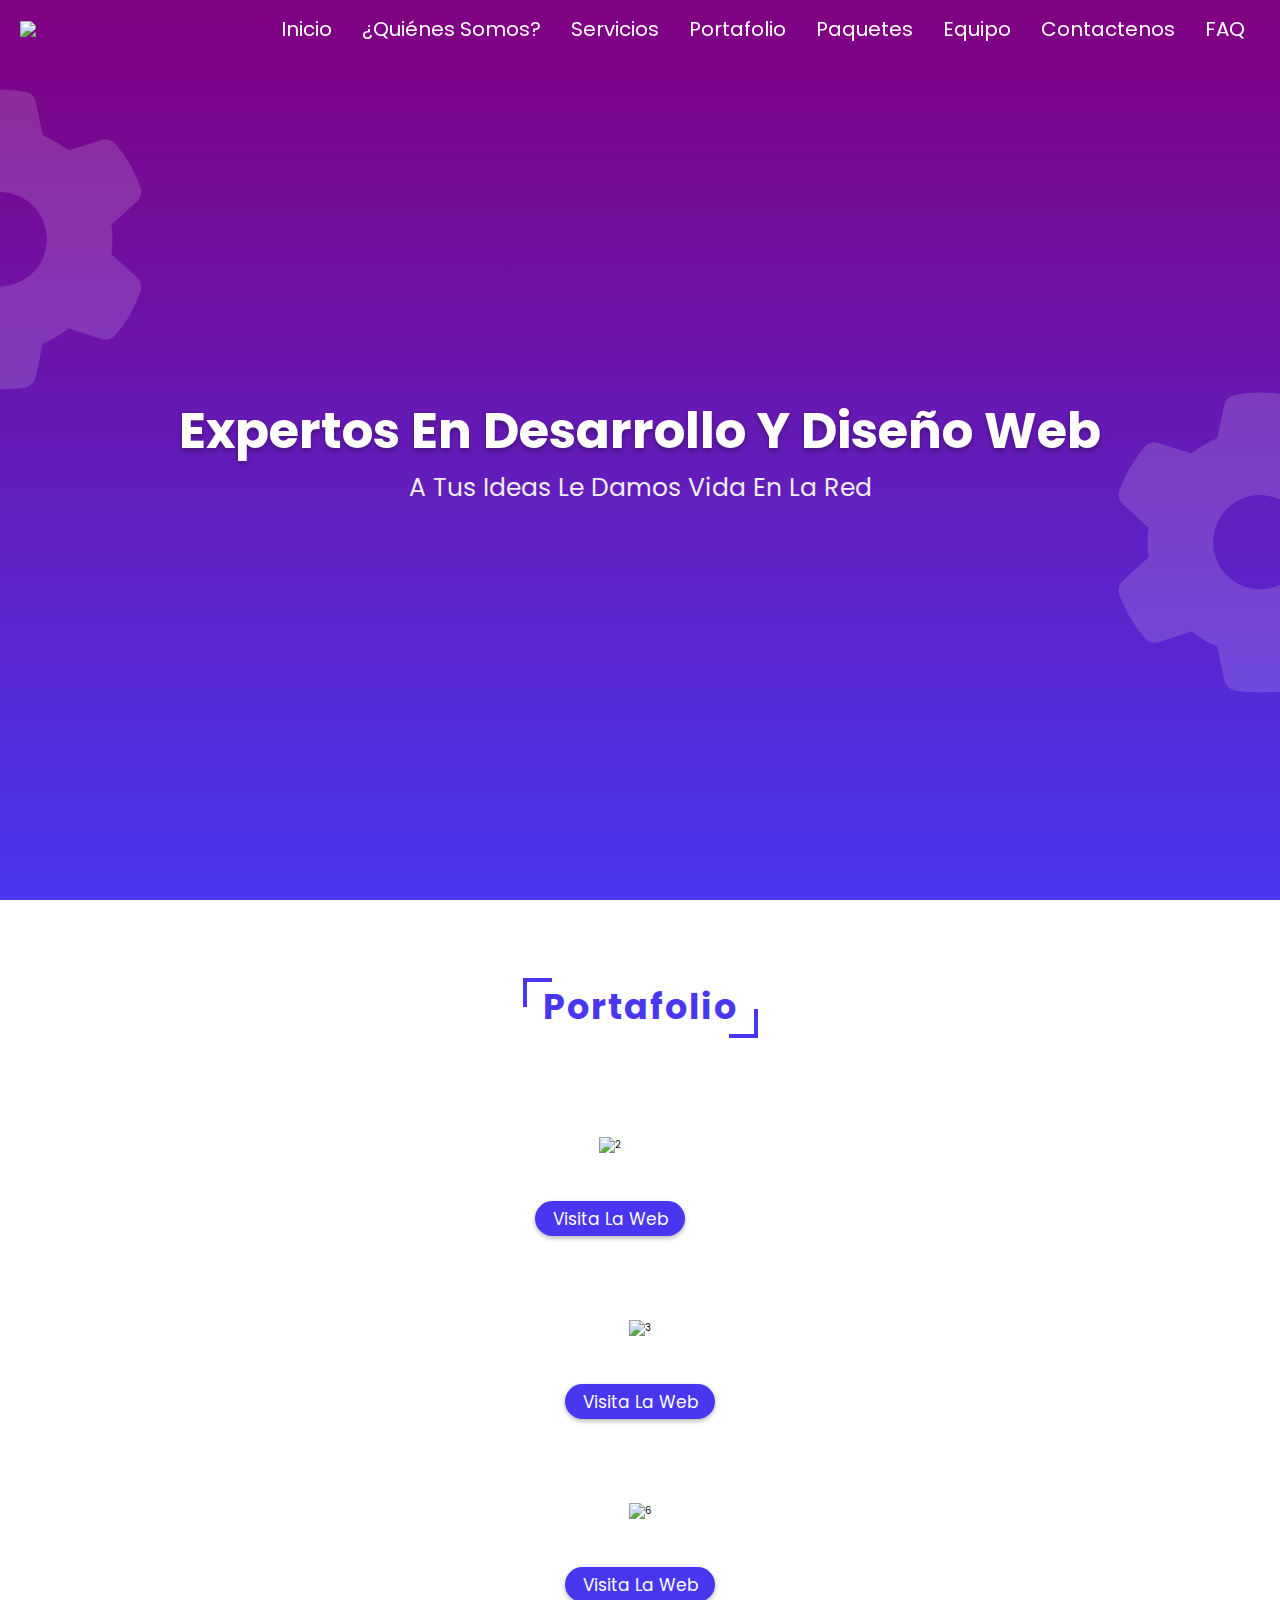
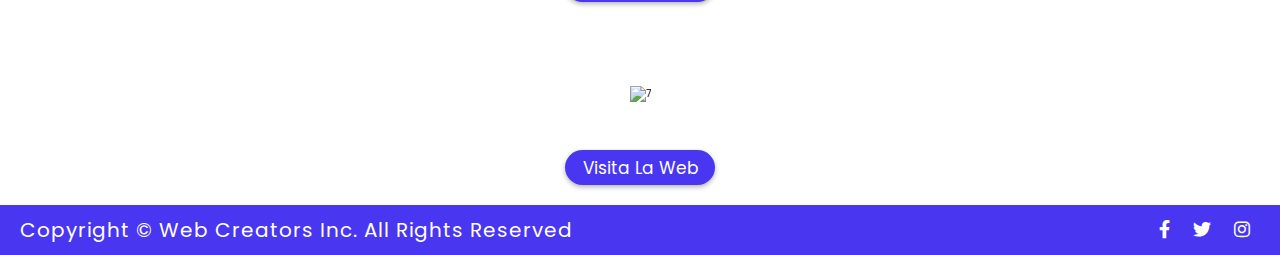
==== portafolio.html @ 50f2ca57 "Add files via upload" ====
<!DOCTYPE html>

<!DOCTYPE html>
<html lang="en">

<head>
    <meta charset="UTF-8">
    <meta http-equiv="X-UA-Compatible" content="IE=edge">
    <meta name="viewport" content="width=device-width, initial-scale=1.0">
    
  <!-- font awesome file link  -->

  <link rel="stylesheet" href="https://cdnjs.cloudflare.com/ajax/libs/font-awesome/6.0.0-beta3/css/all.min.css">

  <!-- custom css file link  -->

  <link rel="stylesheet" href="style.css">

    <title>Portafolio</title>
</head>

<body>

<!-- header section starts  -->

<header class="header">

    <a href="#" class="logo"> <img class = "nav-brand" src = "https://user-images.githubusercontent.com/65374030/88120648-a607c180-cb80-11ea-8bec-4ad89be9a8ab.png"> </i></a>
    
    
    <div class="fas fa-bars"></div>
    
    
    <nav class="navbar">
      <ul>
        <li><a href="index.html">Inicio</a></li>
        <li><a href="index.html #about">¿Quiénes Somos?</a></li>
        <li><a href="index.html #service">Servicios</a></li>
        <li><a href="#portafolio1">Portafolio</a></li>
        <li><a href="servicios.html #paquetes">Paquetes</a></li>
        <li><a href="index.html #team">Equipo</a></li>
        <li><a href="index.html #contact">Contactenos</a></li>
        <li><a href="index.html #faq">FAQ</a></li>
      </ul>
    </nav>
    
</header>  

<!-- header section ends -->

<!-- home section starts -->

<section id="home" class="home">

    <h1 class="banner">Expertos en desarrollo y diseño web</h1>
    <h3 class="slogan">A tus ideas le damos vida en la red </h3>
    
    
    
    <div class="wave wave1"></div>
    <div class="wave wave2"></div>
    <div class="wave wave3"></div>
    
    <div class="fas fa-cog nut1"></div>
    <div class="fas fa-cog nut2"></div>
    
    
</section>
    
<!-- home section ends --> 

<!-- portafolio section starts--> 

<section id="portafolio2" class="service" > 
    <h1 class="heading">Portafolio</h1> 
    <div class="row">

        <div class="image">
          <br><br><br><br> 
          <img src="https://user-images.githubusercontent.com/65374030/145502058-55aedb16-6e99-4e03-9504-5a28b1167f70.png" alt="2">
          <br><br><br><br> 
          <a href="https://tobikadachi937.github.io/webscreators/" target="_blank"><button class="btn">Visita la Web</button></a>
        </div>
        <div class="content">
        
          
           </div>
      
      </div>
      
      <div class="row">
        <div class="image"> 
          <br><br><br><br>
          <img src="https://user-images.githubusercontent.com/65374030/145513352-6b6c026b-053e-47f9-b874-d2a1168157af.png" alt="3">
          <br><br><br><br>
          <a href="https://tobikadachi937.github.io/yoga/" target="_blank"><button class="btn">Visita la Web</button></a>
        </div>
      
      </div>
      
      <div class="row">
      
        
        <div class="image"> 
            <br><br><br><br>
          <img src="https://user-images.githubusercontent.com/65374030/145513347-ba02619b-f474-4081-8fd5-de1d05cf338b.png" alt="6">
          <br><br><br><br> 
          <a href="https://tobikadachi937.github.io/projecto1/" target="_blank"><button class="btn">Visita la Web</button></a>
        </div>
        
          
        </div>
      
      </div>
      
      <div class="row">
        <div class="image"> 
            <br><br><br><br>
          <img src="https://user-images.githubusercontent.com/65374030/145513353-795a8511-dadf-4289-91dd-6585a065be5c.png" alt="7">
          <br><br><br><br>
          <a href="https://tobikadachi937.github.io/projecto4/" target="_blank"><button class="btn">Visita la Web</button></a>
        </div>
    
</section> 




<!-- footer section starts  -->

<section class="footer">

    <h1>Copyright © Web Creators Inc. All rights reserved</h1>
    
    <div class="icons">
      <a href="#" class="fab fa-facebook-f"></a>
      <a href="#" class="fab fa-twitter"></a>
      <a href="#" class="fab fa-instagram"></a>
    </div>
    
    </section>
    
    
    <!-- footer section ends -->
        
    <!-- jquery file link  -->
    
    <script src="https://cdnjs.cloudflare.com/ajax/libs/jquery/3.6.0/jquery.min.js"></script>
    
    <!-- custom js file link  -->
    
    <script src="main.js"></script>
    
</body>
</html>
---- style.css ----
@import url('https://fonts.googleapis.com/css2?family=Poppins:ital,wght@0,100;0,200;0,300;0,400;0,500;0,600;1,100;1,200;1,300;1,400;1,600&display=swap');

:root{
  --color:#4936f0;
}

*{
  font-family: 'Poppins', sans-serif;
  margin:0; padding:0;
  box-sizing: border-box;
  text-transform: capitalize;
  transition: all .2s linear;
  text-decoration: none;
}

html{
  font-size: 62.5%;
}

body{
  overflow-x: hidden;
}

.heading{
    margin:2rem;
    padding-top: 6rem;
    display: inline-block;
    font-size: 3.5rem;
    color:var(--color);
    position: relative;
    letter-spacing: .2rem;
  }
  
  .heading::before, .heading::after{
    content: '';
    position: absolute;
    height: 2.5rem;
    width: 2.5rem;
    border-top:.4rem solid var(--color);
    border-left:.4rem solid var(--color);
  }
  
  .heading::before{
    top:5.8rem; left: -2rem;
  }
  
  .heading::after{
    bottom:-.5rem; right: -2rem;
    transform: rotate(180deg);
  }
  
  .btn{
    outline: none;
    border: none;
    border-radius: 5rem;
    background: var(--color);
    color:#fff;
    cursor: pointer;
    height:3.5rem;
    width: 15rem;
    font-size: 1.7rem;
    box-shadow: 0 .2rem .5rem rgba(0,0,0,.3);
  }
  
  .btn:hover{
    letter-spacing: .1rem;
    opacity: .8;
  }
  
  .nav-brand {
    width: 50px;
  }
 

/*header section*/


.header{
    display: flex;
    align-items: center;
    justify-content: space-between;
    width: 100%;
    padding:1rem 2rem;
    position: fixed;
    top:0; left: 0;
    z-index: 100;
  }
  
  .header .logo{
    font-size: 2.5rem;
    color:#fff;
  }
  
  .header .logo i{
    padding:0 .5rem;
  }
  
  .header .navbar ul{
    list-style-type: none;
    display: flex;
    align-items: center;
    justify-content: space-around;
  }
  
  .header .navbar ul li{
    margin:0 1.5rem;
  }
  
  .header .navbar ul li a{
    font-size: 2rem;
    color:#fff;
  }
  
  .header .navbar ul li a:hover{
    color:#ccc;
  }
  
  .header .fa-bars{
    color:#fff;
    cursor: pointer;
    font-size: 3rem;
    display: none;
  }   


  /*home section*/

  .home{
    min-height: 100vh;
    width: 100vw;
    background:linear-gradient(purple, var(--color));
    display: flex;
    align-items: center;
    justify-content: center;
    flex-flow: column;
    text-align: center;
    padding:0 1rem;
    position: relative;
    overflow: hidden !important;
  }
  
  .home .banner{
    color:rgb(255, 255, 255);
    font-size: 5rem;
    text-shadow: 0 .3rem .5rem rgba(0,0,0,.3);
  }
  
  .home .slogan{
    color:#eee;
    font-size: 2.5rem;
    font-weight: 400;
  }
  
  .home button{
    height: 4rem;
    width: 18rem;
    background:rgb(255, 255, 255);
    color: #444;
    cursor: pointer;
    border:none;
    outline: none;
    margin-top: 1rem;
    font-size: 2rem;
    font-weight: 400;
    box-shadow: 0 .3rem .5rem rgba(0,0,0,.3);
  }
  
  .home button:hover{
    letter-spacing: .1rem;
  }
  
  .home .wave{
    position: absolute;
    bottom: -.5rem;
    left: 0;
    height:11rem;
    width: 100%;
    background: url(https://user-images.githubusercontent.com/65374030/144692658-0717e56c-e9be-4a1f-a105-abf9b421e97b.png);
    background-size: 100rem 11rem;
    background-repeat: repeat-x;
    animation:waves 10s linear infinite;
  }
  
  .home .wave2{
    animation-direction: reverse;
    opacity: .2;
  }
  
  .home .wave3{
    animation-duration: 4s;
    opacity: .5;
  } 

  @keyframes waves{
    0%{
      background-position-x: 0;
    }
    100%{
      background-position-x: 100rem;
    }
  }
  
  /*grids color*/
  .home .fa-cog{
    position: absolute;
    font-size: 30rem;
    opacity: .15;
    color:rgb(255, 255, 255);
    animation: rotate 10s linear infinite;
  }
  
  .home .nut1{
    top:10%; left: -15rem;
  }
  
  .home .nut2{
    bottom:23%; right: -13rem;
    animation-direction: reverse;
  }

@keyframes rotate{
  100%{
    transform: rotate(360deg);
  }
} 

/*about section*/

.about{
  min-height: 100vh;
  width: 100vw;
  text-align: center;
  position: relative;
  overflow: hidden;
}

.about .row{
  display: flex;
  align-items: center;
  justify-content: space-around;
  padding:0 4rem;
}

.about .row .content{
  text-align: left;
}

.about .row .image img{
  width: 50vw;
}

.about .row .content h3{
  font-size: 3rem;
  color: var(--color);
}

.about .row .content p{
  font-size: 1.5rem;
  color: #333;
  padding:1rem 0;
}

.about::before, .about::after{
  content: '';
  position: absolute;
  z-index: -1;
  opacity:.2;
  border-radius: 50%;
}

.about::before{
  height:50rem;
  width:50rem;
  background:rgb(204, 204, 204);
  bottom:-10rem; left:-10rem;
}

.about::after{
  height:60rem;
  width:60rem;
  background:var(--color);
  top:-10rem; right:-10rem;
} 

/*service section*/ 

.service{
  width: 100vw;
  text-align: center;
}

.service .row{
  margin:2rem 0;
  padding:0 2rem;
  display: flex;
  align-items: center;
  justify-content: center;
}

.service .row .image img{
  width:50vw;
  height:55vh;
}

.service .row .content{
  text-align: left;
  padding:0 3rem;
}

.service .row .content h3{
  font-size: 3rem;
  color:var(--color);
}

.service .row .content p{
  font-size: 1.5rem;
  color:#333;
  padding:1rem 0;
} 


/*team section*/ 

.team{
  min-height: 100vh;
  width:100vw;
  text-align: center;
  background-color: #222;;
}

.team .heading{
  color:rgb(255, 255, 255);
}

.team .heading::before, .team .heading::after{
  border-color:#fff;
}

.team .row{
  display: flex;
  align-items: center;
  justify-content: center;
  flex-wrap: wrap;
}

.team .row .card{
  height:35rem;
  width:25rem;
  background:#fff;
  text-align: center;
  margin:7rem 2rem;
  position: relative;
  overflow: hidden;
  -webkit-box-reflect: below .2rem linear-gradient(transparent 70%, #0004);
}

.team .row .card .image{
  margin:1rem 0;
  padding-top: 4rem;
}

.team .row .card .image img{
  height:13rem;
  width:13rem;
  border-radius: 50%;
  border:.5rem solid #fff;
  box-shadow: 0 0 .5rem rgba(0,0,0,.3);
  object-fit: cover;
}

.team .row .card .info h3{
  font-size: 2rem;
  color:#333;
}

.team .row .card .info span{
  font-size: 1.8rem;
  color:var(--color);
}

.team .row .card .info .icons a{
  margin-top: 4rem;
  padding:0 1rem;
  font-size: 2rem;
  color:#333;
}

.team .row .card .info .icons a:hover{
  color:var(--color);
}

.team .row .card::before, .team .row .card::after{
  content: '';
  position: absolute;
  border-radius: 50%;
  height:15rem;
  width:15rem;
  z-index: -1;
}

.team .row .card::before{
  background:var(--color);
  top:-3rem; right: -4rem;
}

.team .row .card::after{
  background:#ccc;
  bottom:-3rem; left: -4rem;
}

/*contact section*/ 

.contact{
  min-height: 100vh;
  width: 100vw;
  text-align: center;
}

.contact .row{
  display: flex;
  align-items: center;
  justify-content: center;
}

.contact .row .image img{
  height: 70vh;
  width:50vw;
}

.contact .row .form-container{
  width: 50%;
  text-align: left;
  padding:0 5rem;
}

.contact .row .form-container input, textarea{
  outline: none;
  border:none;
  height:4rem;
  background: none;
  border-radius: .5rem;
  box-shadow: .2rem .2rem .5rem rgba(0,0,0,.2);
  padding:0 1rem;
  margin:1rem 0;
  font-size: 1.6rem;
}

.contact .row .form-container .inputBox{
  width: 100%;
  display: flex;
  justify-content: space-between;
}

.contact .row .form-container .inputBox input[type="text"]{
  width: 49%;
}

.contact .row .form-container input[type="email"]{
  width: 100%;
}

.contact .row .form-container textarea{
  width: 100%;
  height:20rem;
  padding:1rem; 
  resize: none;
}

.contact .row .form-container input[type="submit"]{
  background-color: var(--color);
  color:#fff;
  cursor: pointer;
  height:4rem; 
  width: 10rem;;
}

.contact .row .form-container input[type="submit"]:hover{
  opacity: .8;
}

/*faq section*/ 

.faq{
  min-height: 100vh;
  width: 100vw;
  text-align: center;
  padding:0 2rem;
}

.faq .row{
  display: flex;
  align-items: center;
  justify-content: center;
  padding:0 2rem;
}

.faq .row .image img{
  height:70vh;
  width:50vw;
}

.faq .row .accordion-container{
  width: 50%;
  text-align: left;
}

.faq .row .accordion-container .accordion .accordion-header{
  background-color: var(--color);
  margin:1rem 0;
  box-shadow: .1rem .1rem .3rem rgba(0,0,0,.3);
  cursor: pointer;
}

.faq .row .accordion-container .accordion .accordion-header span{
  display: inline-block;
  text-align: center;
  height:4rem;
  width:5rem;
  line-height: 4rem;
  font-size: 2rem;
  background:#fff;
  color:#333;
  clip-path: polygon(0% 0%, 75% 0%, 100% 50%, 75% 100%, 0% 100%);
}

.faq .row .accordion-container .accordion .accordion-header h3{
  display: inline;
  color: #fff;
  font-weight: 400;
  padding-left: .5rem;
  font-size: 1.5rem;
}

.faq .row .accordion-container .accordion .accordion-body{
  padding:1rem;
  color:#444;
  box-shadow: .1rem .1rem .3rem rgba(0,0,0,.3);
  font-size: 1.3rem;
  display: none;
}

.faq .row .accordion-container .accordion:nth-child(1) .accordion-body{
  display: block;
}

/*footer section*/ 

.footer{
  width:100%;
  display: flex;
  align-items: center;
  justify-content: space-between;
  padding:1rem 2rem;
  margin-top: 1rem;
  background:var(--color);
}

.footer h1{
  color:#fff;
  letter-spacing: .1rem;
  font-weight: 400;
}

.footer .icons a{
  color:#fff;
  font-size: 1.8rem;
  padding:0 1rem;
}







/* media queries*/

@media (max-width:768px){

    html{
      font-size: 50%;
    }
  
    .header .fa-bars{
      display: block;
    }
  
    .header .navbar{
      position: fixed;
      top:-120%; left: 0;
      height: auto;
      width: 100%;
      background-color: #fff;
      z-index: 1000;
      border-top: .1rem solid rgba(0,0,0,.3);
    }
  
    .header .navbar ul{
      height: 100%;
      width: 100%;
      flex-flow: column;
    }
  
    .header .navbar ul li{
      margin:1rem 0;
    }
  
    .header .navbar ul li a{
      color: #444;
      font-size: 2.4rem;
    }
  
    .header .fa-times{
      transform: rotate(180deg);
    }
  
    .header .nav-toggle{
      top:5.8rem;
    }  
  .home .banner{
    font-size: 4rem;
  }

  .home .slogan{
    font-size: 1.7rem;
  }

  .about .row{
    flex-flow: column-reverse;
    padding:0 2rem;
  }

  .about .row .image img{
    width: 100vw;
  } 
  .service .row{
    flex-flow: column-reverse;
  }

  .service .row:nth-child(even){
    flex-flow: column;
  }

  .service .row .image img{
    width: 100vw;
  }

  .service .row .content{
    padding:0;
  } 
  
   .contact .row{
    flex-flow: column;
  }

  .contact .row .image img{
    width: 100vw;
  }

  .contact .row .form-container{
    width: 100%;
    padding:0 1.5rem;
  } 
  
  .faq{
    padding:0;
  }

  .faq .row{
    padding:0 1rem;
    flex-flow: column;
  }

  .faq .row .image img{
    width:100vw;
  }

  .faq .row .accordion-container{
    width:100%;
  }

}

@media (max-width:550px){
  .footer{
    flex-flow: column;
  }
  .footer h1{
    text-align: center;
  }
  .footer .icons{
    padding:2rem 0;
  }
}
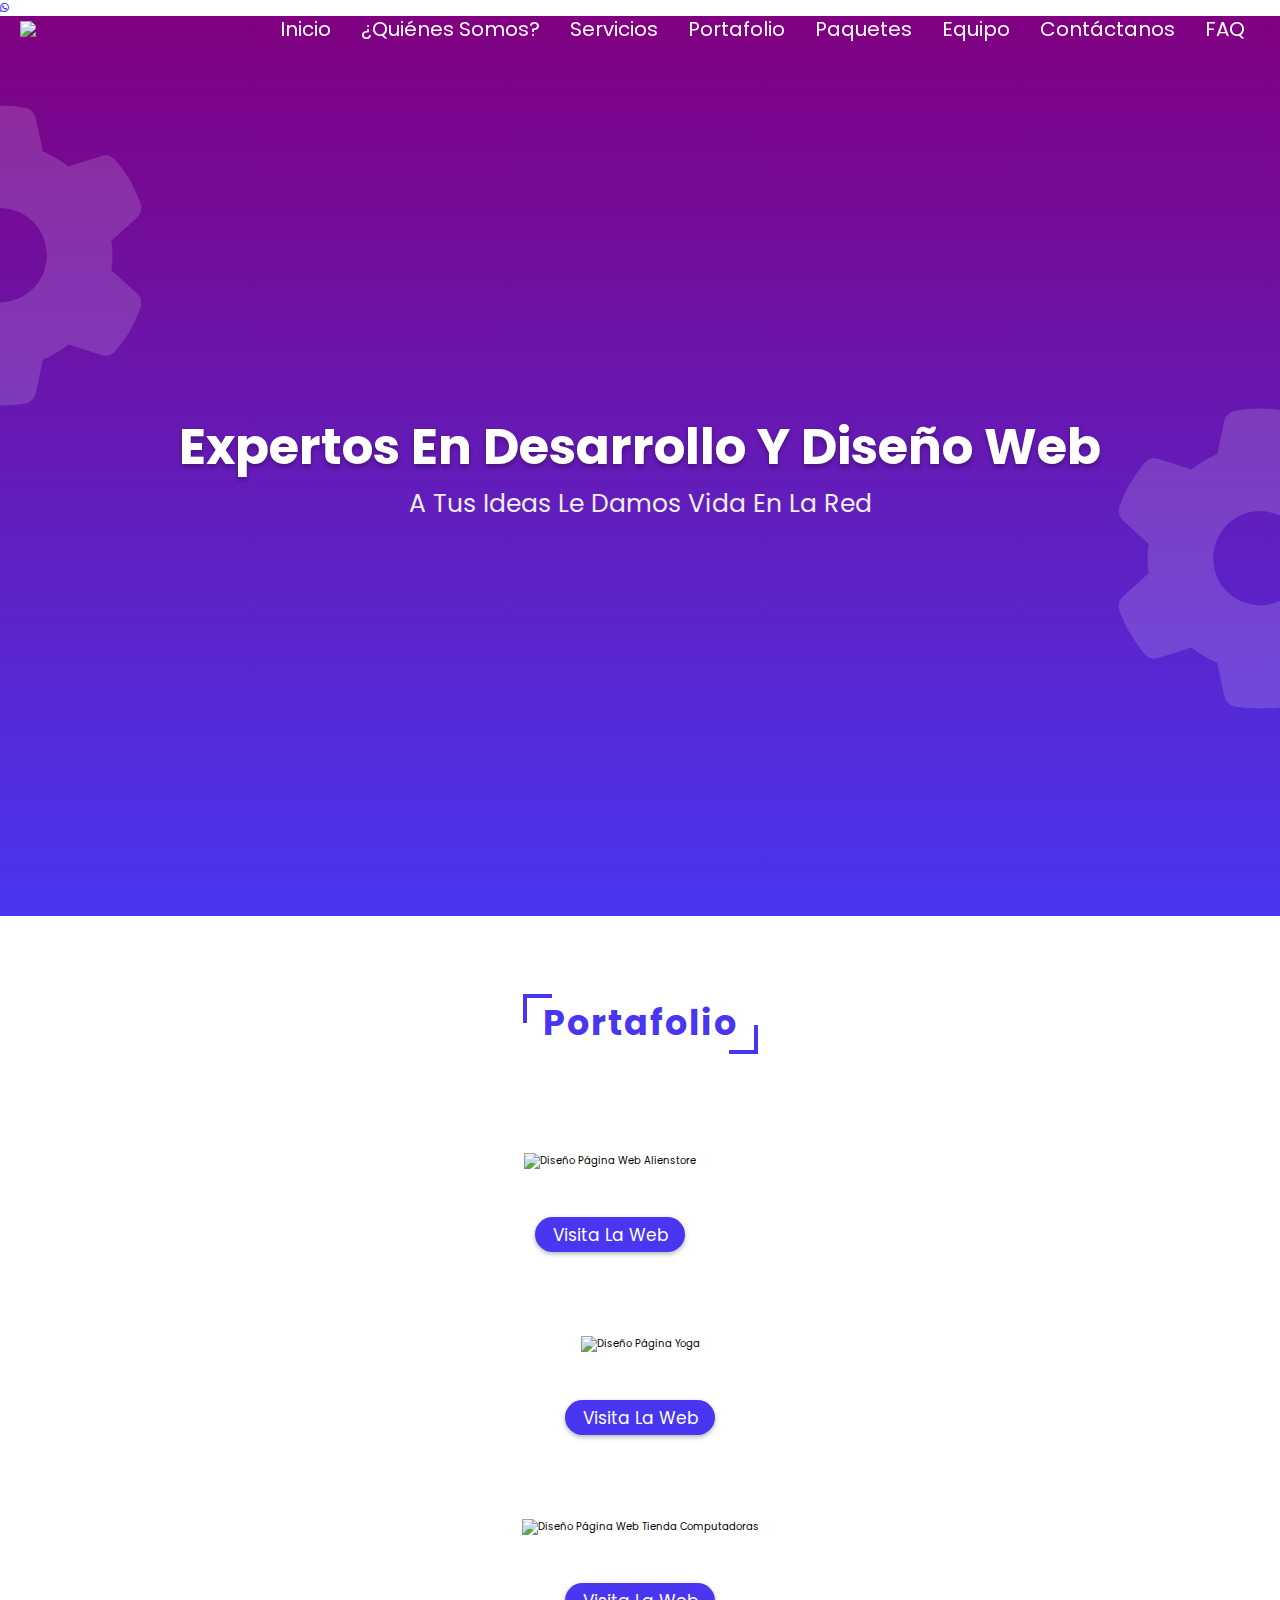
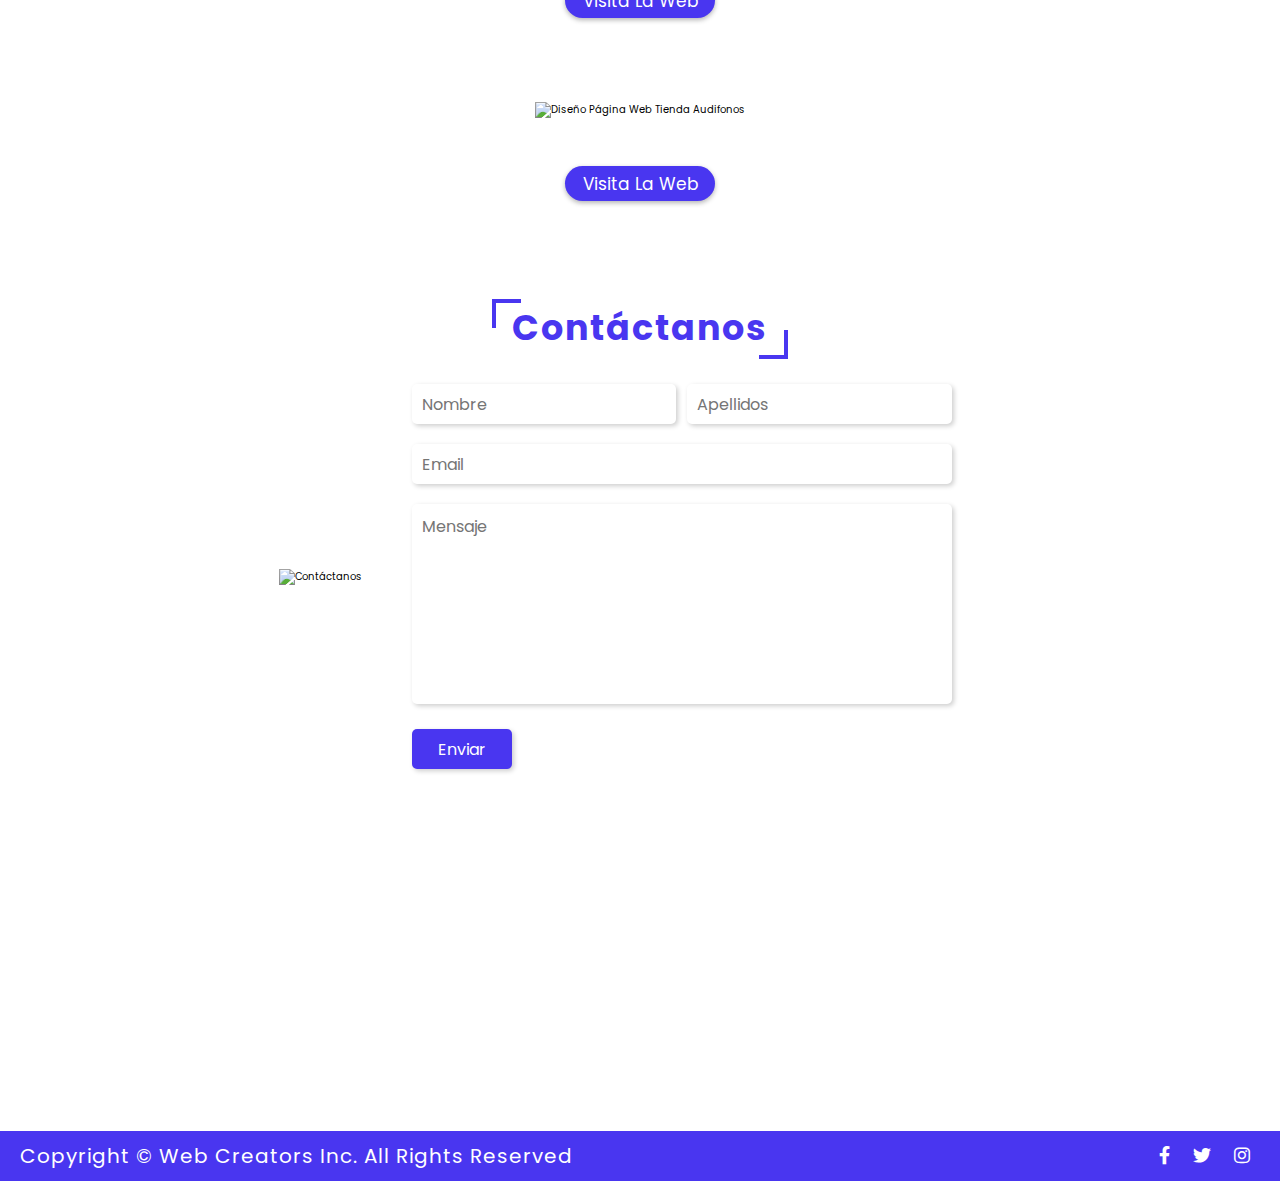
==== commit 00cbeab5: "Update portafolio.html" ====
--- a/portafolio.html
+++ b/portafolio.html
@@ -1,7 +1,7 @@
 <!DOCTYPE html>
 
 <!DOCTYPE html>
-<html lang="en">
+<html lang="es">
 
 <head>
     <meta charset="UTF-8">
@@ -19,7 +19,14 @@
     <title>Portafolio</title>
 </head>
 
-<body>
+<body> 
+
+  <!--Whatsapp section start--> 
+  
+  <link rel="stylesheet" href="https://cdn.jsdelivr.net/npm/@fortawesome/fontawesome-free@5.15.4/css/fontawesome.min.css">
+<a href="https://api.whatsapp.com/send?phone=50671145245&text=Mi%20consulta%20seria%20sobre" class="float" target="_blank">
+<i class="fab fa-whatsapp my-float" ></i>
+</a>
 
 <!-- header section starts  -->
 
@@ -39,7 +46,7 @@
         <li><a href="#portafolio1">Portafolio</a></li>
         <li><a href="servicios.html #paquetes">Paquetes</a></li>
         <li><a href="index.html #team">Equipo</a></li>
-        <li><a href="index.html #contact">Contactenos</a></li>
+        <li><a href="index.html #contact">Contáctanos</a></li>
         <li><a href="index.html #faq">FAQ</a></li>
       </ul>
     </nav>
@@ -77,9 +84,9 @@
 
         <div class="image">
           <br><br><br><br> 
-          <img src="https://user-images.githubusercontent.com/65374030/145502058-55aedb16-6e99-4e03-9504-5a28b1167f70.png" alt="2">
+          <img src="https://user-images.githubusercontent.com/65374030/147445694-d2285b5f-4a40-4da7-98e0-3a8fa37f622b.png" alt="diseño página web alienstore">
           <br><br><br><br> 
-          <a href="https://tobikadachi937.github.io/webscreators/" target="_blank"><button class="btn">Visita la Web</button></a>
+          <a href="https://tobikadachi937.github.io/AlienStore/" target="_blank"><button class="btn">Visita la Web</button></a>
         </div>
         <div class="content">
         
@@ -91,7 +98,7 @@
       <div class="row">
         <div class="image"> 
           <br><br><br><br>
-          <img src="https://user-images.githubusercontent.com/65374030/145513352-6b6c026b-053e-47f9-b874-d2a1168157af.png" alt="3">
+          <img src="https://user-images.githubusercontent.com/65374030/147445697-1ba9bb92-cb60-4a5e-961b-096f74abde08.png" alt="diseño página yoga">
           <br><br><br><br>
           <a href="https://tobikadachi937.github.io/yoga/" target="_blank"><button class="btn">Visita la Web</button></a>
         </div>
@@ -103,9 +110,9 @@
         
         <div class="image"> 
             <br><br><br><br>
-          <img src="https://user-images.githubusercontent.com/65374030/145513347-ba02619b-f474-4081-8fd5-de1d05cf338b.png" alt="6">
+          <img src="https://user-images.githubusercontent.com/65374030/147445692-468dbf2e-93e2-458d-9eea-2fc445967fa0.png" alt="diseño página web tienda computadoras">
           <br><br><br><br> 
-          <a href="https://tobikadachi937.github.io/projecto1/" target="_blank"><button class="btn">Visita la Web</button></a>
+          <a href="https://tobikadachi937.github.io/tiendacompu/" target="_blank"><button class="btn">Visita la Web</button></a>
         </div>
         
           
@@ -116,14 +123,46 @@
       <div class="row">
         <div class="image"> 
             <br><br><br><br>
-          <img src="https://user-images.githubusercontent.com/65374030/145513353-795a8511-dadf-4289-91dd-6585a065be5c.png" alt="7">
+          <img src="https://user-images.githubusercontent.com/65374030/147445695-11db42d0-2e76-4494-8554-1cd794e69693.png" alt="diseño página web tienda audifonos">
           <br><br><br><br>
-          <a href="https://tobikadachi937.github.io/projecto4/" target="_blank"><button class="btn">Visita la Web</button></a>
+          <a href="https://tobikadachi937.github.io/audifonos/" target="_blank"><button class="btn">Visita la Web</button></a>
         </div>
     
 </section> 
 
+<!-- contact section starts  -->
 
+<section id="contact" class="contact">
+
+  <h1 class="heading">Contáctanos</h1>
+  
+  
+  <div class="row">
+  
+    <div class="image">
+      <img src="https://user-images.githubusercontent.com/65374030/144692650-fefef6b1-f2c8-43ce-99fc-95ea65946d68.png" alt="Contáctanos">
+    </div>
+  
+    <div class="form-container">
+      <form name="contact" method="POST" data-netlify="true">
+  
+        <div class="inputBox">
+          <input type="text" placeholder="Nombre">
+          <input type="text" placeholder="Apellidos">
+        </div>
+  
+        <input type="email" placeholder="Email">
+        <textarea name="" id="" cols="30" rows="10" placeholder="Mensaje"></textarea>
+        <input type="submit" value="Enviar">
+  
+      </form>
+    </div>
+  
+  </div>
+  
+  </section>
+  
+  <!-- contact section ends --> 
 
 
 <!-- footer section starts  -->
@@ -133,9 +172,9 @@
     <h1>Copyright © Web Creators Inc. All rights reserved</h1>
     
     <div class="icons">
-      <a href="#" class="fab fa-facebook-f"></a>
-      <a href="#" class="fab fa-twitter"></a>
-      <a href="#" class="fab fa-instagram"></a>
+      <a class="fab fa-facebook-f"></a>
+      <a class="fab fa-twitter"></a>
+      <a class="fab fa-instagram"></a>
     </div>
     
     </section>
@@ -152,4 +191,4 @@
     <script src="main.js"></script>
     
 </body>
-</html>+</html>
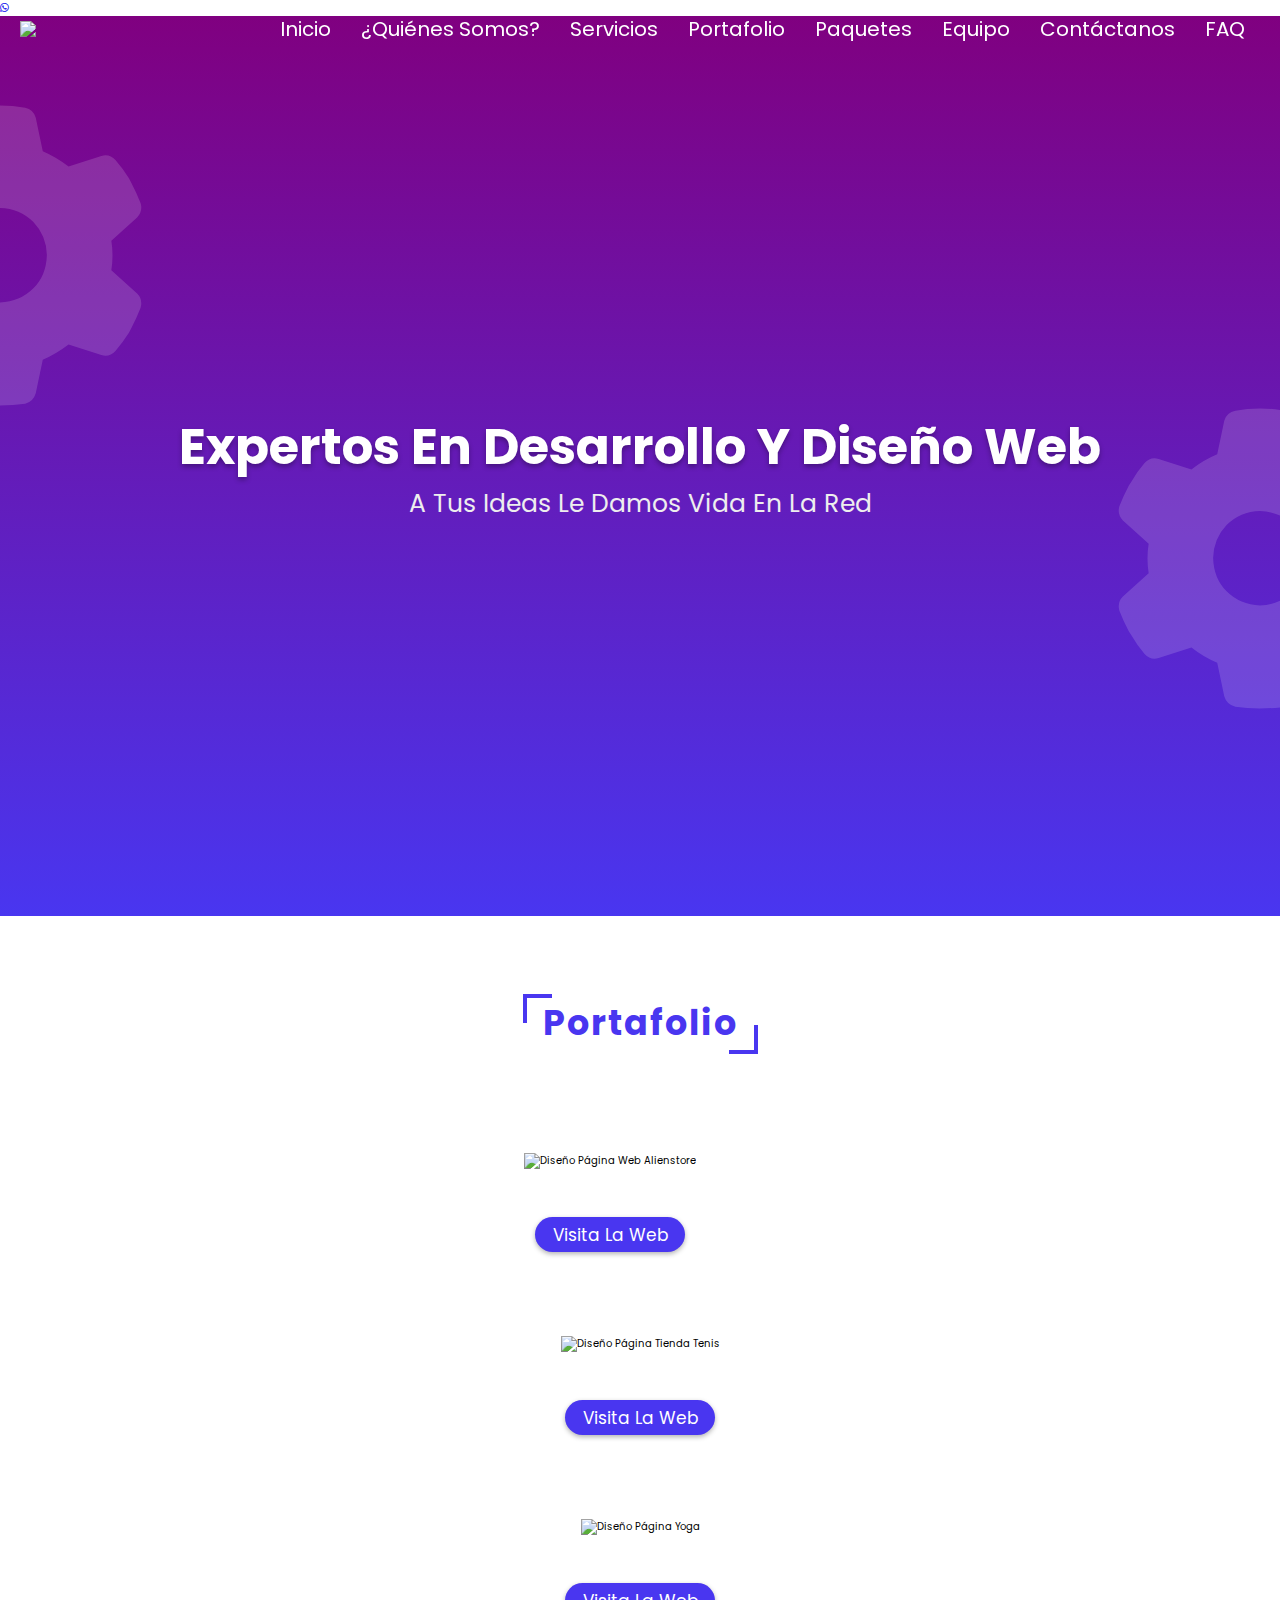
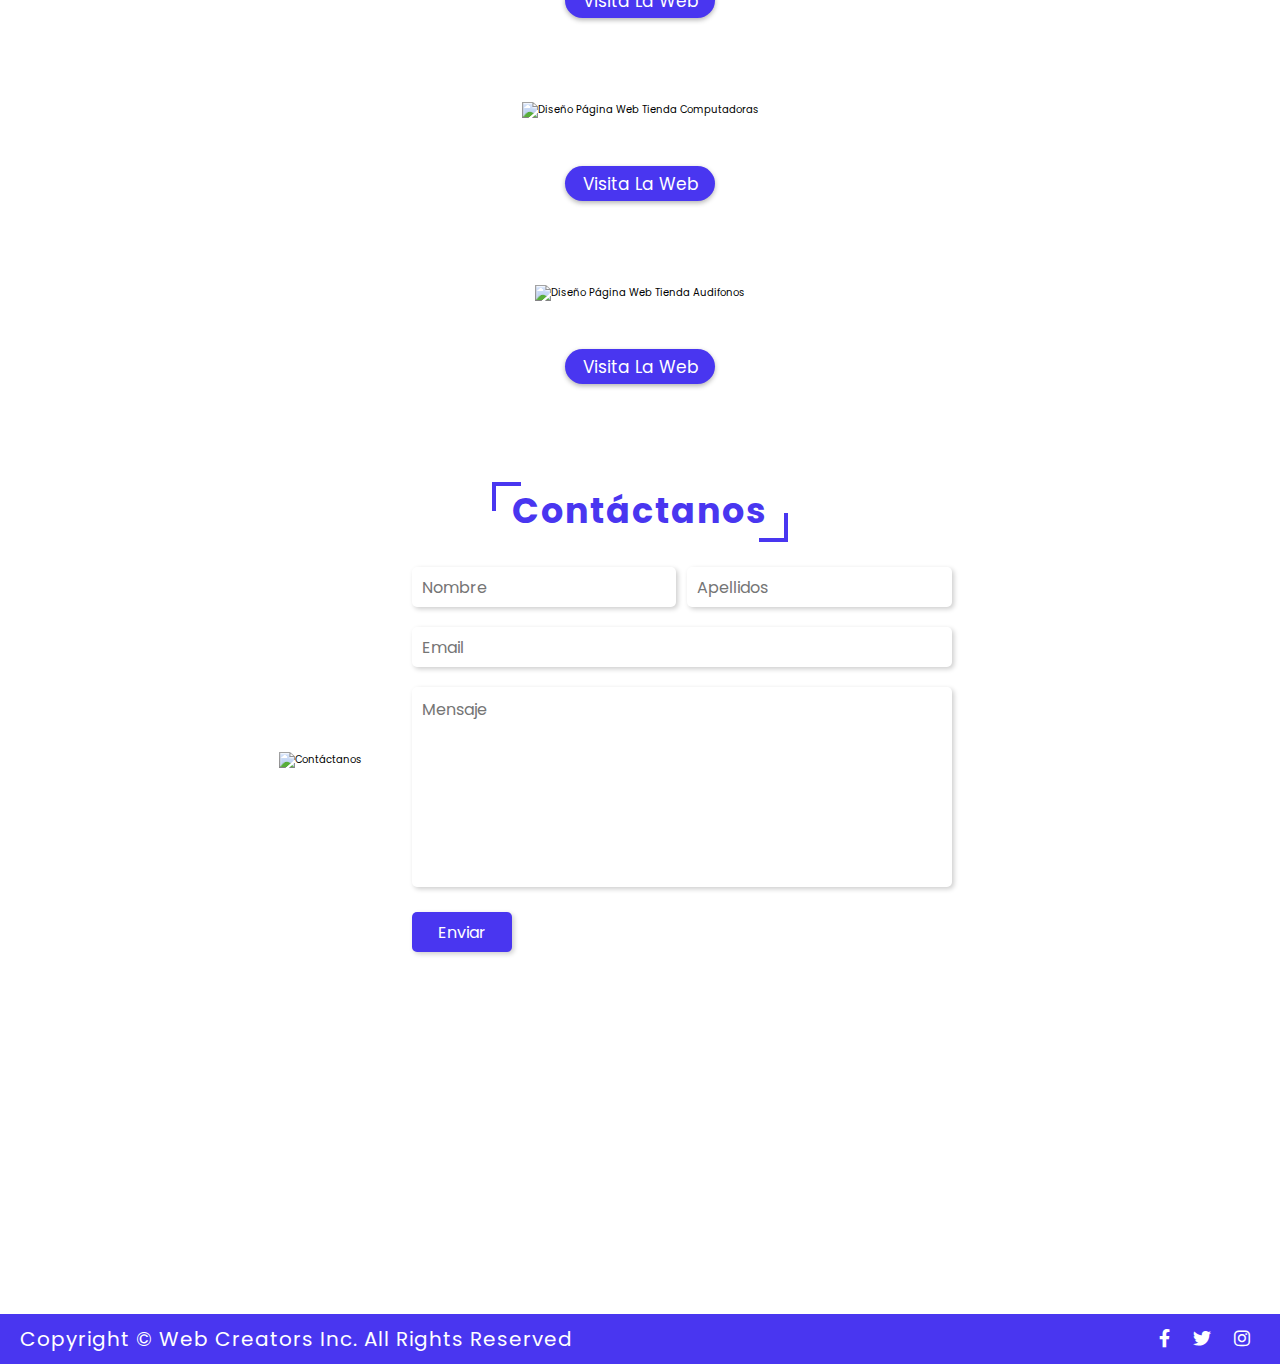
==== commit ff2a9754: "Update portafolio.html" ====
--- a/portafolio.html
+++ b/portafolio.html
@@ -1,7 +1,7 @@
 <!DOCTYPE html>
 
 <!DOCTYPE html>
-<html lang="es">
+<html lang="en">
 
 <head>
     <meta charset="UTF-8">
@@ -93,6 +93,16 @@
           
            </div>
       
+      </div> 
+
+      <div class="row">
+        <div class="image"> 
+          <br><br><br><br>
+          <img src="https://user-images.githubusercontent.com/65374030/147841070-073c573f-859d-4c06-90b0-838713a041d7.png" alt="diseño página tienda tenis">
+          <br><br><br><br>
+          <a href="https://tobikadachi937.github.io/tokes/" target="_blank"><button class="btn">Visita la Web</button></a>
+        </div>
+      
       </div>
       
       <div class="row">
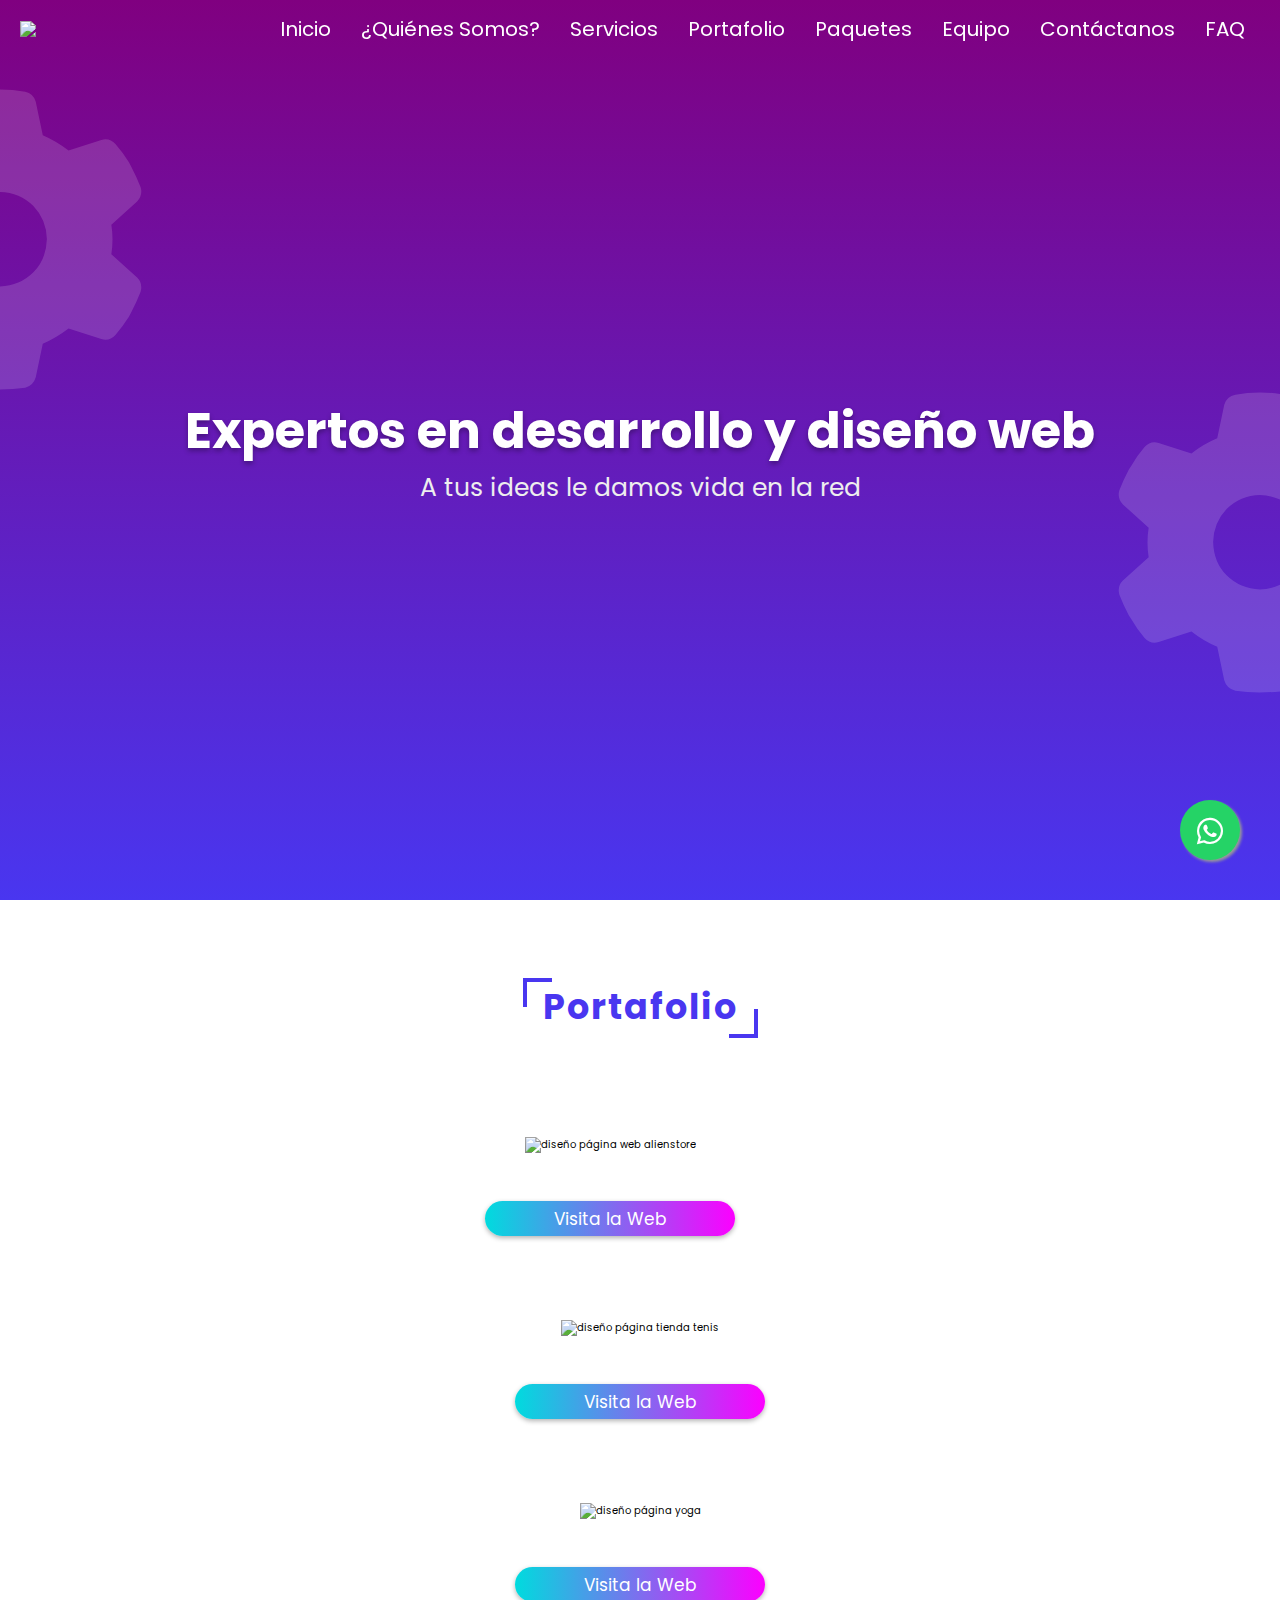
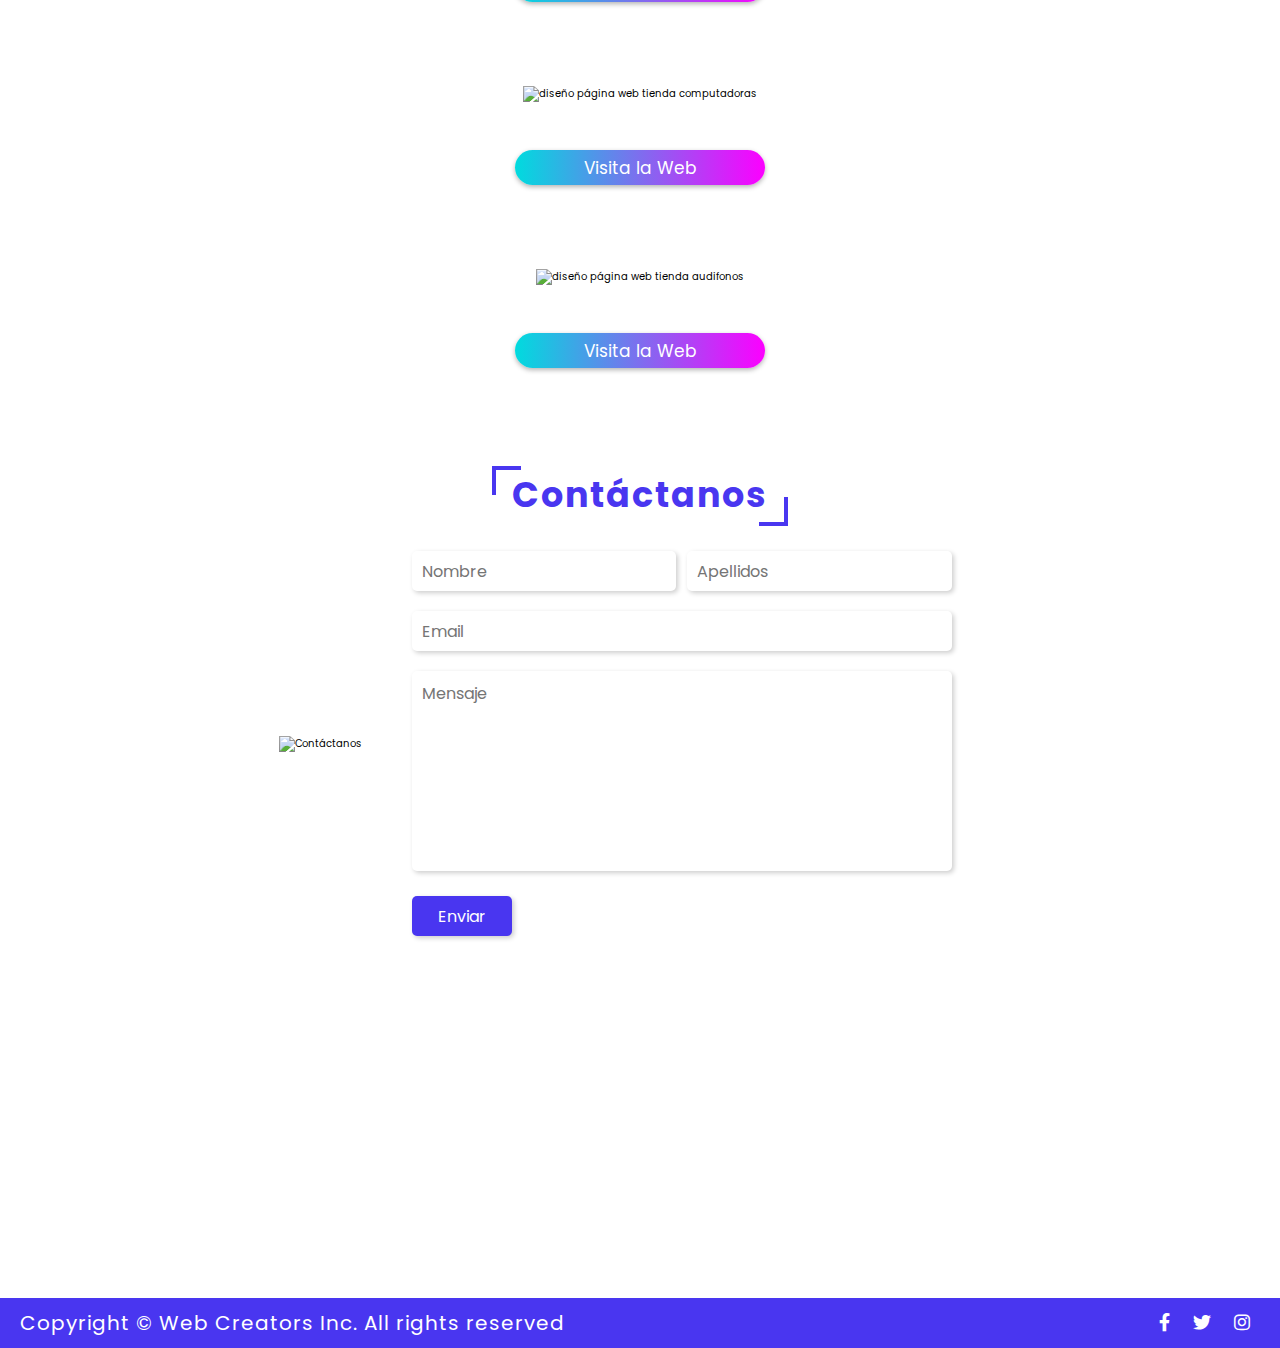
==== commit 079ace01: "Update portafolio.html" ====
--- a/portafolio.html
+++ b/portafolio.html
@@ -1,7 +1,7 @@
 <!DOCTYPE html>
 
 <!DOCTYPE html>
-<html lang="en">
+<html lang="es">
 
 <head>
     <meta charset="UTF-8">
--- a/style.css
+++ b/style.css
@@ -8,7 +8,6 @@
   font-family: 'Poppins', sans-serif;
   margin:0; padding:0;
   box-sizing: border-box;
-  text-transform: capitalize;
   transition: all .2s linear;
   text-decoration: none;
 }
@@ -57,9 +56,12 @@
     color:#fff;
     cursor: pointer;
     height:3.5rem;
-    width: 15rem;
+    width: 25rem;
     font-size: 1.7rem;
-    box-shadow: 0 .2rem .5rem rgba(0,0,0,.3);
+    background: #fc00ff;  /* fallback for old browsers */
+    background: -webkit-linear-gradient(to right, #00dbde, #fc00ff);  /* Chrome 10-25, Safari 5.1-6 */
+    background: linear-gradient(to right, #00dbde, #fc00ff); /* W3C, IE 10+/ Edge, Firefox 16+, Chrome 26+, Opera 12+, Safari 7+ */
+    box-shadow: 0 .2rem .5rem rgba(0,0,0,.3); 
   }
   
   .btn:hover{
@@ -68,7 +70,7 @@
   }
   
   .nav-brand {
-    width: 50px;
+    width: 300px;
   }
  
 
@@ -289,6 +291,15 @@
   text-align: center;
 }
 
+.paquetes {
+  text-align: center;
+  padding-bottom: 50px;
+} 
+
+.footer-paquetes {
+  padding-top: 15px;
+}
+
 .service .row{
   margin:2rem 0;
   padding:0 2rem;
@@ -340,7 +351,8 @@
   display: flex;
   align-items: center;
   justify-content: center;
-  flex-wrap: wrap;
+  flex-wrap: wrap; 
+  
 }
 
 .team .row .card{
@@ -351,12 +363,14 @@
   margin:7rem 2rem;
   position: relative;
   overflow: hidden;
-  -webkit-box-reflect: below .2rem linear-gradient(transparent 70%, #0004);
-}
-
-.team .row .card .image{
+  -webkit-box-reflect: below .2rem linear-gradient(transparent 70%, #0004); 
+  
+}
+
+.team .row .card .image:hover{
   margin:1rem 0;
-  padding-top: 4rem;
+  padding-top: 4rem; 
+  
 }
 
 .team .row .card .image img{
@@ -364,8 +378,8 @@
   width:13rem;
   border-radius: 50%;
   border:.5rem solid #fff;
-  box-shadow: 0 0 .5rem rgba(0,0,0,.3);
-  object-fit: cover;
+  box-shadow: 0 0 .5rem rgb(204, 5, 5);
+  object-fit: cover; 
 }
 
 .team .row .card .info h3{
@@ -386,7 +400,7 @@
 }
 
 .team .row .card .info .icons a:hover{
-  color:var(--color);
+  color:var(--color); 
 }
 
 .team .row .card::before, .team .row .card::after{
@@ -565,10 +579,7 @@
   color:#fff;
   font-size: 1.8rem;
   padding:0 1rem;
-}
-
-
-
+} 
 
 
 
@@ -691,4 +702,34 @@
   .footer .icons{
     padding:2rem 0;
   }
-}
+} 
+
+/*Whatsapp*/
+
+.float{
+	position:fixed;
+	width:60px;
+	height:60px;
+	bottom:40px;
+	right:40px;
+	background-color:#25d366;
+	color:#FFF;
+	border-radius:50px;
+	text-align:center;
+  font-size:30px;
+	box-shadow: 2px 2px 3px #999;
+    z-index:100;
+}
+.float:hover {
+	text-decoration: none;
+	color: #25d366;
+    background-color:#fff;
+}
+
+.my-float{
+	margin-top:16px;
+}
+
+
+
+
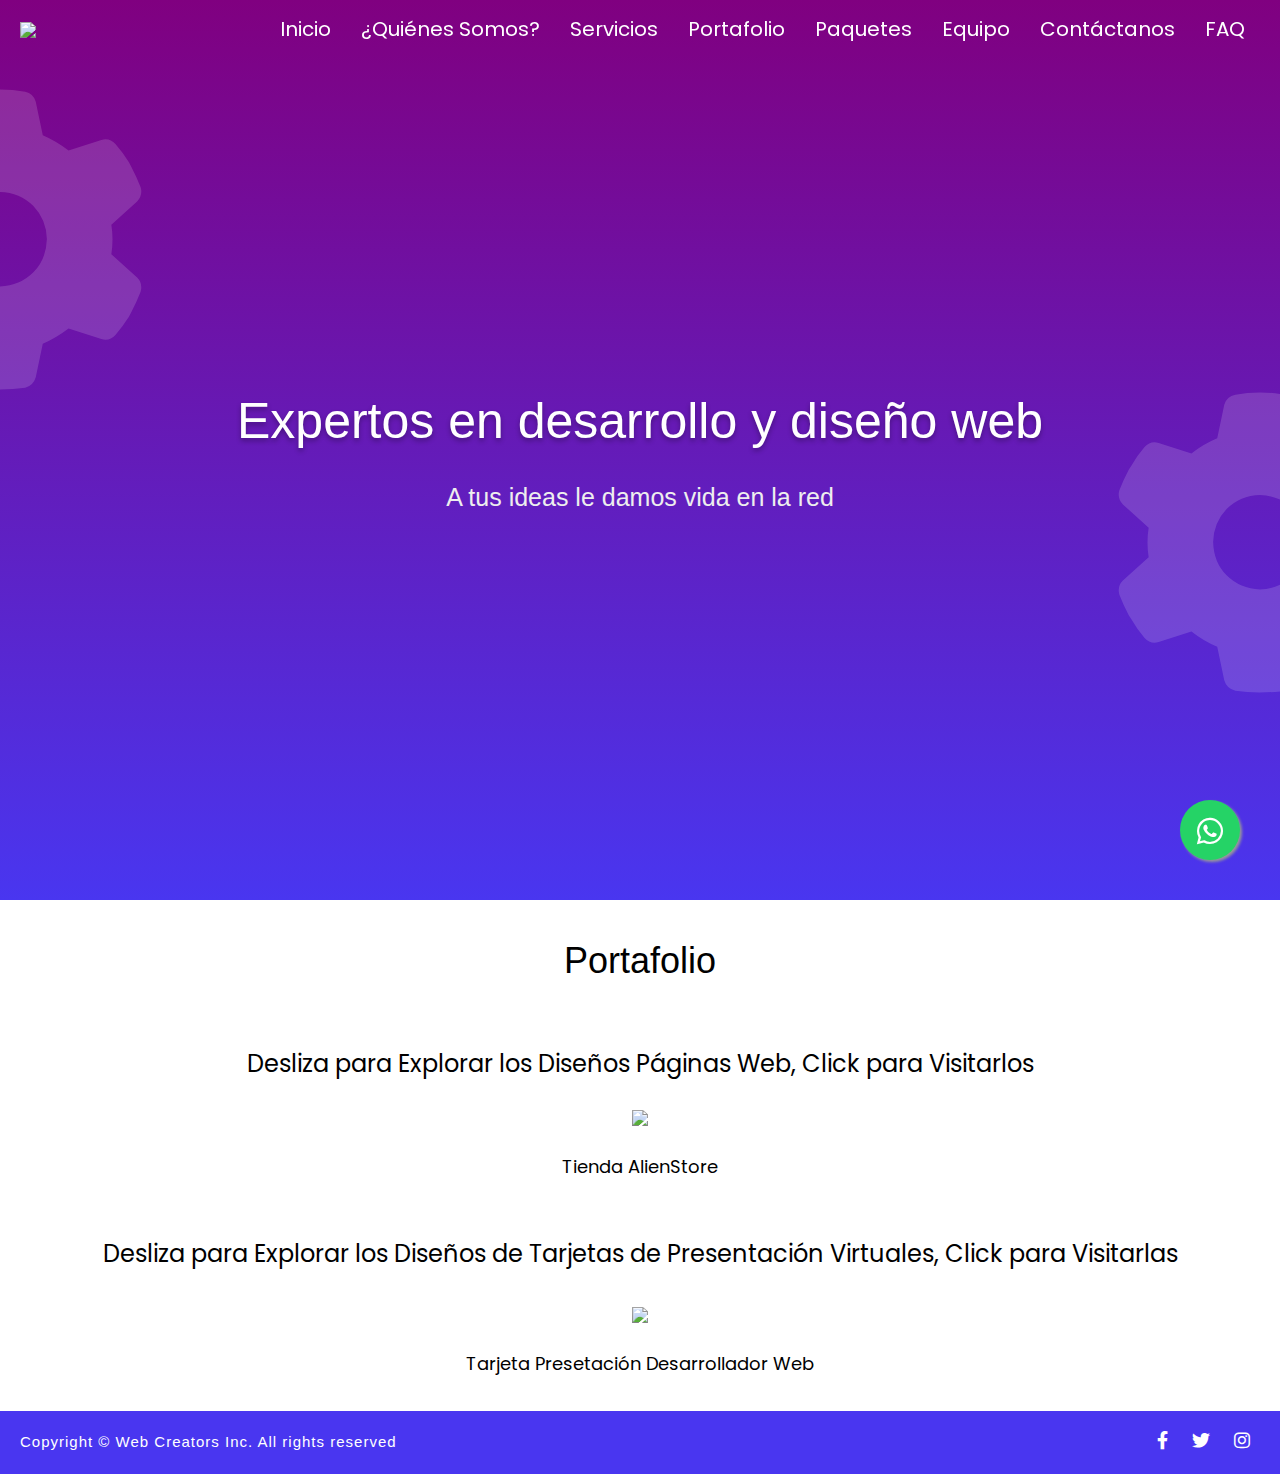
==== commit aabde2cb: "Update portafolio.html" ====
--- a/portafolio.html
+++ b/portafolio.html
@@ -1,4 +1,3 @@
-<!DOCTYPE html>
 
 <!DOCTYPE html>
 <html lang="es">
@@ -13,10 +12,65 @@
   <link rel="stylesheet" href="https://cdnjs.cloudflare.com/ajax/libs/font-awesome/6.0.0-beta3/css/all.min.css">
 
   <!-- custom css file link  -->
-
-  <link rel="stylesheet" href="style.css">
-
-    <title>Portafolio</title>
+  <link rel="stylesheet" href="https://www.w3schools.com/w3css/4/w3.css">
+  <link rel="stylesheet" href="style.css"> 
+  <script async src="https://www.googletagmanager.com/gtag/js?id=G-MD31W43J34"></script>
+<script>
+  window.dataLayer = window.dataLayer || [];
+  function gtag(){dataLayer.push(arguments);}
+  gtag('js', new Date());
+
+  gtag('config', 'G-MD31W43J34');
+</script>
+
+
+    <title>Portafolio</title> 
+
+    <style>
+      * {box-sizing: border-box}
+      .mySlides1, .mySlides2 {display: none}
+      img {vertical-align: middle;}
+      
+      /* Slideshow container */
+      .slideshow-container {
+        max-width: 1000px;
+        position: relative;
+        margin: auto;
+      }
+      
+      /* Next & previous buttons */
+      .prev, .next {
+        cursor: pointer;
+        position: absolute;
+        top: 50%;
+        width: auto;
+        padding: 16px;
+        margin-top: -22px;
+        color: white;
+        font-weight: bold;
+        font-size: 18px;
+        transition: 0.6s ease;
+        border-radius: 0 3px 3px 0;
+        user-select: none;
+      }
+      
+      /* Position the "next button" to the right */
+      .next {
+        right: 0;
+        border-radius: 3px 0 0 3px; 
+      }  
+      .prev {
+  left: 0;
+  border-radius: 3px 0 0 3px;
+}
+      
+      
+      /* On hover, add a grey background color */
+      .prev:hover, .next:hover {
+        background-color: #f1f1f1;
+        color: black;
+      }
+      </style>
 </head>
 
 <body> 
@@ -79,97 +133,73 @@
 <!-- portafolio section starts--> 
 
 <section id="portafolio2" class="service" > 
-    <h1 class="heading">Portafolio</h1> 
-    <div class="row">
-
-        <div class="image">
-          <br><br><br><br> 
-          <img src="https://user-images.githubusercontent.com/65374030/147445694-d2285b5f-4a40-4da7-98e0-3a8fa37f622b.png" alt="diseño página web alienstore">
-          <br><br><br><br> 
-          <a href="https://tobikadachi937.github.io/AlienStore/" target="_blank"><button class="btn">Visita la Web</button></a>
-        </div>
-        <div class="content">
-        
-          
-           </div>
-      
-      </div> 
-
-      <div class="row">
-        <div class="image"> 
-          <br><br><br><br>
-          <img src="https://user-images.githubusercontent.com/65374030/147841070-073c573f-859d-4c06-90b0-838713a041d7.png" alt="diseño página tienda tenis">
-          <br><br><br><br>
-          <a href="https://tobikadachi937.github.io/tokes/" target="_blank"><button class="btn">Visita la Web</button></a>
-        </div>
-      
-      </div>
-      
-      <div class="row">
-        <div class="image"> 
-          <br><br><br><br>
-          <img src="https://user-images.githubusercontent.com/65374030/147445697-1ba9bb92-cb60-4a5e-961b-096f74abde08.png" alt="diseño página yoga">
-          <br><br><br><br>
-          <a href="https://tobikadachi937.github.io/yoga/" target="_blank"><button class="btn">Visita la Web</button></a>
-        </div>
-      
-      </div>
-      
-      <div class="row">
-      
-        
-        <div class="image"> 
-            <br><br><br><br>
-          <img src="https://user-images.githubusercontent.com/65374030/147445692-468dbf2e-93e2-458d-9eea-2fc445967fa0.png" alt="diseño página web tienda computadoras">
-          <br><br><br><br> 
-          <a href="https://tobikadachi937.github.io/tiendacompu/" target="_blank"><button class="btn">Visita la Web</button></a>
-        </div>
-        
-          
-        </div>
-      
-      </div>
-      
-      <div class="row">
-        <div class="image"> 
-            <br><br><br><br>
-          <img src="https://user-images.githubusercontent.com/65374030/147445695-11db42d0-2e76-4494-8554-1cd794e69693.png" alt="diseño página web tienda audifonos">
-          <br><br><br><br>
-          <a href="https://tobikadachi937.github.io/audifonos/" target="_blank"><button class="btn">Visita la Web</button></a>
-        </div>
-    
-</section> 
-
-<!-- contact section starts  -->
-
-<section id="contact" class="contact">
-
-  <h1 class="heading">Contáctanos</h1>
-  
-  
-  <div class="row">
-  
-    <div class="image">
-      <img src="https://user-images.githubusercontent.com/65374030/144692650-fefef6b1-f2c8-43ce-99fc-95ea65946d68.png" alt="Contáctanos">
-    </div>
-  
-    <div class="form-container">
-      <form name="contact" method="POST" data-netlify="true">
-  
-        <div class="inputBox">
-          <input type="text" placeholder="Nombre">
-          <input type="text" placeholder="Apellidos">
-        </div>
-  
-        <input type="email" placeholder="Email">
-        <textarea name="" id="" cols="30" rows="10" placeholder="Mensaje"></textarea>
-        <input type="submit" value="Enviar">
-  
-      </form>
-    </div>
-  
+  <h2 style="text-align:center" class="w3-xxlarge w3-padding-24">Portafolio</h2>
+
+  <p class="w3-xlarge w3-padding-24">Desliza para Explorar los Diseños Páginas Web, Click para Visitarlos</p>
+  <div class="slideshow-container">
+    <div class="mySlides1">
+      <a href="https://tobikadachi937.github.io/AlienStore/" target="_blank"><img src="https://user-images.githubusercontent.com/65374030/147445694-d2285b5f-4a40-4da7-98e0-3a8fa37f622b.png" style="width:100%"><p class="w3-large w3-padding-24">Tienda AlienStore</p></a>
+    </div>
+  
+    <div class="mySlides1">
+      <a href="https://tobikadachi937.github.io/tokes/" target="_blank"><img src="https://user-images.githubusercontent.com/65374030/147841070-073c573f-859d-4c06-90b0-838713a041d7.png" style="width:100%"><p class="w3-large w3-padding-24">Tienda Deporte</p></a>
+    </div>
+  
+    <div class="mySlides1">
+      <a href="https://tobikadachi937.github.io/tiendacompu/" target="_blank"><img src="https://user-images.githubusercontent.com/65374030/147445692-468dbf2e-93e2-458d-9eea-2fc445967fa0.png" style="width:100%"><p class="w3-large w3-padding-24">Tienda Computación</p></a>
+    </div> 
+    
+    <div class="mySlides1">
+      <a href="https://tobikadachi937.github.io/pizzeria/" target="_blank"><img src="https://user-images.githubusercontent.com/65374030/147991682-6d93a384-682f-40bf-8c82-58792a71751d.png" style="width:100%"><p class="w3-large w3-padding-24">Pizzeria</p></a>
+    </div> 
+    
+    <div class="mySlides1">
+      <a href="https://tobikadachi937.github.io/yoga/" target="_blank"><img src="https://user-images.githubusercontent.com/65374030/147445697-1ba9bb92-cb60-4a5e-961b-096f74abde08.png" style="width:100%"><p class="w3-large w3-padding-24">Tienda de Yoga</p></a>
+    </div> 
+    
+    <div class="mySlides1">
+      <a href="https://tobikadachi937.github.io/audifonos/" target="_blank"><img src="https://user-images.githubusercontent.com/65374030/147445695-11db42d0-2e76-4494-8554-1cd794e69693.png" style="width:100%"><p class="w3-large w3-padding-24">Tienda audífonos</p></a>
+    </div>
+  
+    <a class="prev" onclick="plusSlides(-1, 0)">&#10094;</a>
+    <a class="next" onclick="plusSlides(1, 0)">&#10095;</a>
   </div>
   
+  <p class="w3-xlarge w3-padding-32">Desliza para Explorar los Diseños de Tarjetas de Presentación Virtuales, Click para Visitarlas</p>
+  <div class="slideshow-container">
+    <div class="mySlides2">
+      <a href="https://tarjeta-de-presentacion.github.io/desarrollador-web/" target="_blank"><img src="https://user-images.githubusercontent.com/97907653/150045781-a2c6ffe6-a1b9-434d-88da-3ecaeacef31e.png" style="width:100%"><p class="w3-large w3-padding-24">Tarjeta Presetación Desarrollador Web</p></a>
+    </div>
+  
+    <div class="mySlides2">
+      <a href="https://tarjeta-de-presentacion.github.io/contador/" target="_blank"><img src="https://user-images.githubusercontent.com/97907653/150042500-d3695346-5f10-44cb-8e19-05f47e8fbdf9.png" style="width:100%"><p class="w3-large w3-padding-24">Tarjeta Presetación Contador</p></a>
+    </div>
+  
+    <div class="mySlides2">
+      <a href="https://tarjeta-de-presentacion.github.io/chef/" target="_blank"><img src="https://user-images.githubusercontent.com/97907653/150043203-0b438916-dc0b-43b7-8e63-da0595d7e748.png" style="width:100%"><p class="w3-large w3-padding-24">Tarjeta Presetación Chef</p></a>
+    </div> 
+    
+    <div class="mySlides2">
+      <a href="https://tarjeta-de-presentacion.github.io/abogado/" target="_blank"><img src="https://user-images.githubusercontent.com/97907653/150041949-780eaa3b-f9c7-46b1-8c9f-5076ef27c59a.png" style="width:100%"><p class="w3-large w3-padding-24">Tarjeta Presetación Abogado</p></a>
+    </div> 
+    
+    <div class="mySlides2">
+      <a href="https://tarjeta-de-presentacion.github.io/barbero/" target="_blank"><img src="https://user-images.githubusercontent.com/97907653/150042110-bb159553-2410-4a2b-af0a-4806f5758f67.png" style="width:100%"><p class="w3-large w3-padding-24">Tarjeta Presetación Barbero</p></a>
+    </div> 
+    
+    <div class="mySlides2">
+      <a href="https://tarjeta-de-presentacion.github.io/Felipe/" target="_blank"><img src="https://user-images.githubusercontent.com/97907653/150041945-2b14f6f9-aea4-42b8-a529-8067981879a2.png" style="width:100%"><p class="w3-large w3-padding-24">Tarjeta Presetación Asesor Financiero</p></a>
+    </div>  
+    
+    <div class="mySlides2">
+      <a href="https://tarjeta-de-presentacion.github.io/andres/" target="_blank"><img src="https://user-images.githubusercontent.com/65374030/149595650-46d65520-c708-4bd1-b4f6-006b228aee2f.png" style="width:100%"><p class="w3-large w3-padding-24">Tarjeta Presetación Instructor de Cliclismo</p></a>
+    </div> 
+    
+   
+  
+    <a class="prev" onclick="plusSlides(-1, 1)">&#10094;</a>
+    <a class="next" onclick="plusSlides(1, 1)">&#10095;</a>
+  </div>
   </section>
   
   <!-- contact section ends --> 
@@ -179,7 +209,7 @@
 
 <section class="footer">
 
-    <h1>Copyright © Web Creators Inc. All rights reserved</h1>
+    <h1 class="w3-medium">Copyright © Web Creators Inc. All rights reserved</h1>
     
     <div class="icons">
       <a class="fab fa-facebook-f"></a>
@@ -199,6 +229,26 @@
     <!-- custom js file link  -->
     
     <script src="main.js"></script>
-    
+    <script>
+      var slideIndex = [1,1];
+      var slideId = ["mySlides1", "mySlides2"]
+      showSlides(1, 0);
+      showSlides(1, 1);
+      
+      function plusSlides(n, no) {
+        showSlides(slideIndex[no] += n, no);
+      }
+      
+      function showSlides(n, no) {
+        var i;
+        var x = document.getElementsByClassName(slideId[no]);
+        if (n > x.length) {slideIndex[no] = 1}    
+        if (n < 1) {slideIndex[no] = x.length}
+        for (i = 0; i < x.length; i++) {
+           x[i].style.display = "none";  
+        }
+        x[slideIndex[no]-1].style.display = "block";  
+      }
+      </script>
 </body>
 </html>
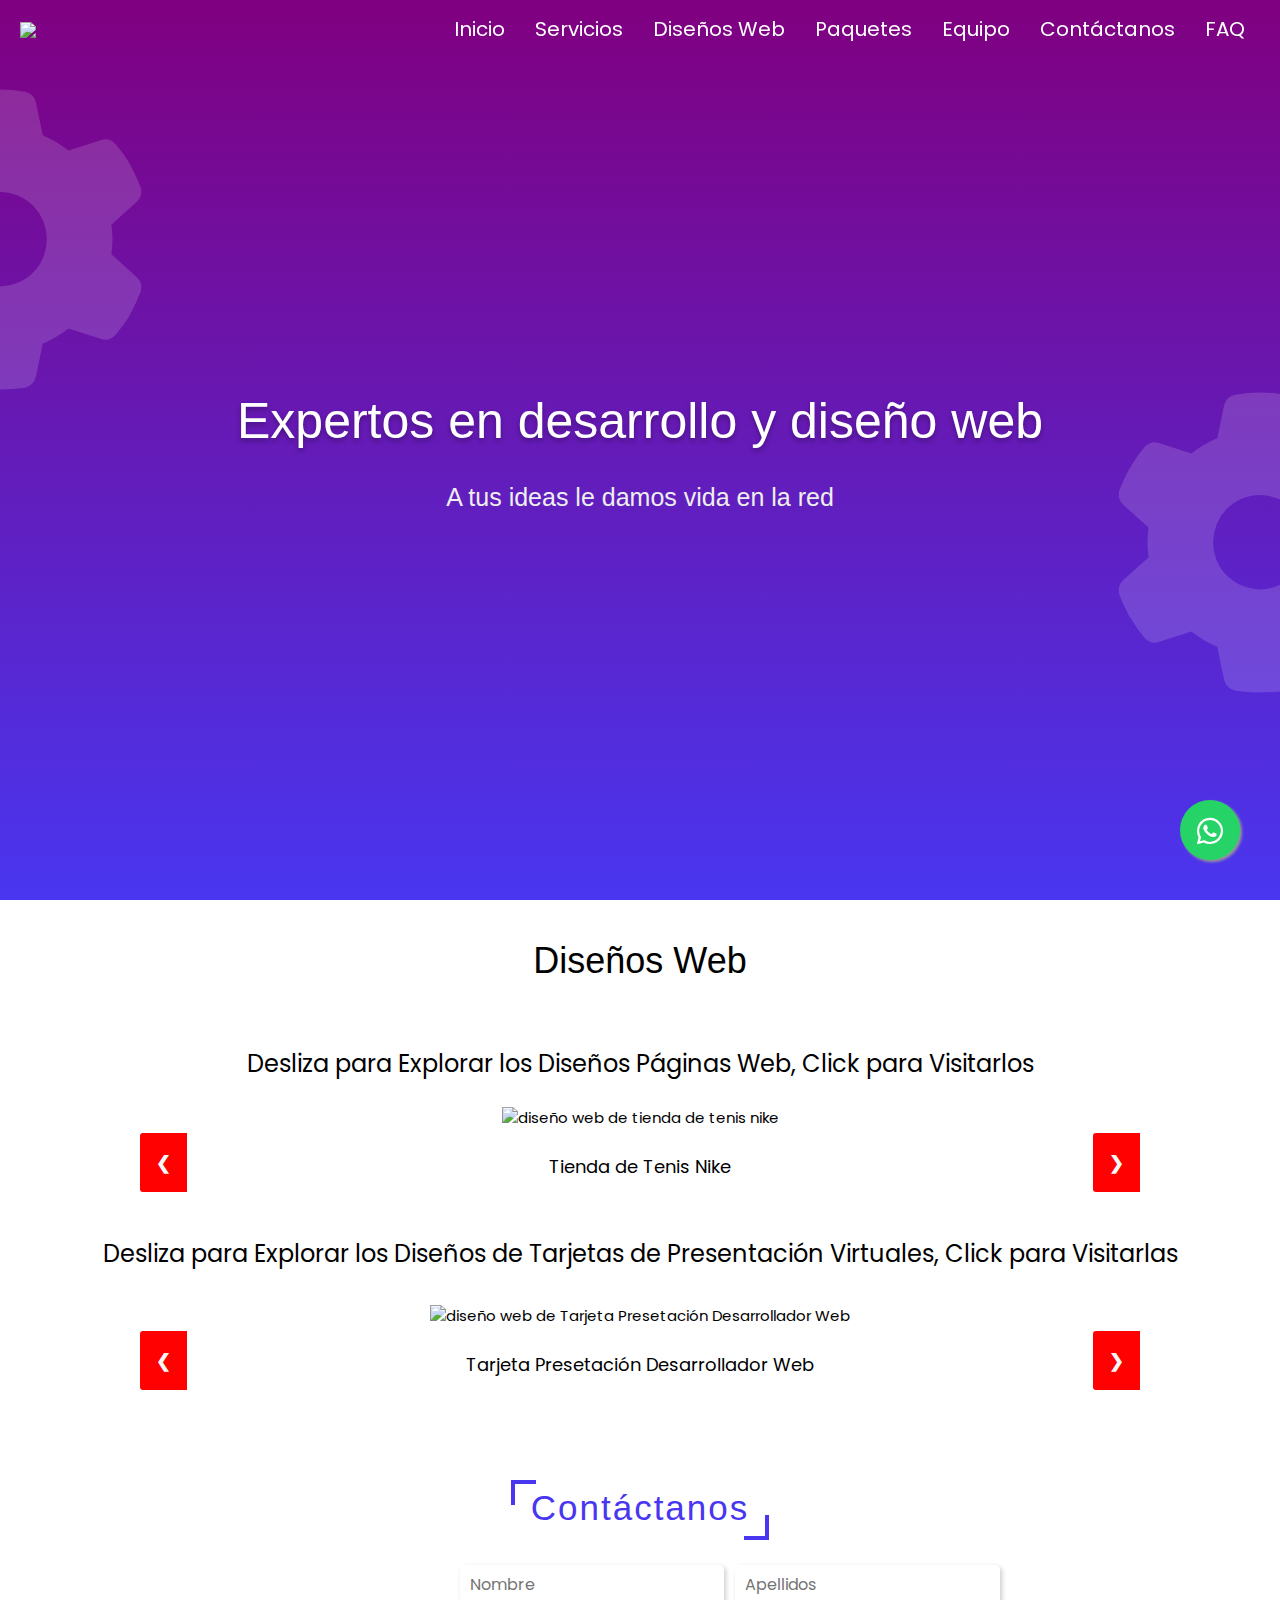
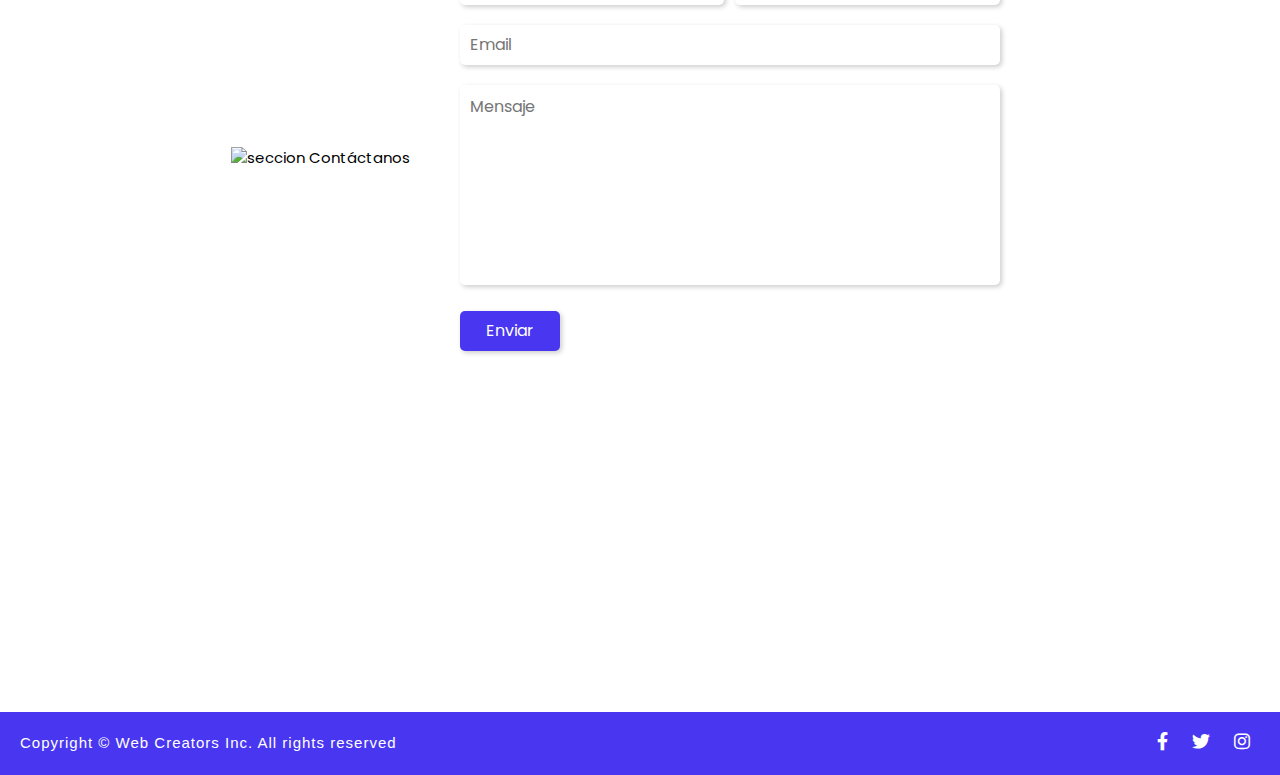
==== commit b04bb7e3: "Update portafolio.html" ====
--- a/portafolio.html
+++ b/portafolio.html
@@ -5,16 +5,14 @@
 <head>
     <meta charset="UTF-8">
     <meta http-equiv="X-UA-Compatible" content="IE=edge">
-    <meta name="viewport" content="width=device-width, initial-scale=1.0">
-    
-  <!-- font awesome file link  -->
-
-  <link rel="stylesheet" href="https://cdnjs.cloudflare.com/ajax/libs/font-awesome/6.0.0-beta3/css/all.min.css">
-
-  <!-- custom css file link  -->
-  <link rel="stylesheet" href="https://www.w3schools.com/w3css/4/w3.css">
-  <link rel="stylesheet" href="style.css"> 
-  <script async src="https://www.googletagmanager.com/gtag/js?id=G-MD31W43J34"></script>
+    <meta name="viewport" content="width=device-width, initial-scale=1.0"> 
+    
+    <style> 
+    @import "https://fonts.googleapis.com/css2?family=Poppins:ital,wght@0,100;0,200;0,300;0,400;0,500;0,600;1,100;1,200;1,300;1,400;1,600&display=swap";:root{--color:#4936f0}*{font-family:'Poppins',sans-serif;margin:0;padding:0;box-sizing:border-box;text-decoration:none}html{font-size:62.5%}body{overflow-x:hidden}.nav-brand{width:300px}.header{display:flex;align-items:center;justify-content:space-between;width:100%;padding:1rem 2rem;position:fixed;top:0;left:0;z-index:100}.header .logo{font-size:2.5rem;color:#fff}.header .navbar ul{list-style-type:none;display:flex;align-items:center;justify-content:space-around}.header .navbar ul li{margin:0 1.5rem}.header .navbar ul li a{font-size:2rem;color:#fff}.header .fa-bars{color:#fff;font-size:3rem;display:none}.home{min-height:100vh;width:100vw;background:linear-gradient(purple,var(--color));display:flex;align-items:center;justify-content:center;flex-flow:column;text-align:center;padding:0 1rem;position:relative;overflow:hidden!important}.home .banner{color:#fff;font-size:5rem;text-shadow:0 .3rem .5rem rgba(0,0,0,.3)}.home .slogan{color:#eee;font-size:2.5rem;font-weight:400}.home .wave{position:absolute;bottom:-.5rem;left:0;height:11rem;width:100%;background:url(https://user-images.githubusercontent.com/65374030/144692658-0717e56c-e9be-4a1f-a105-abf9b421e97b.png);background-size:100rem 11rem;background-repeat:repeat-x;animation:waves 10s linear infinite}.home .wave2{animation-direction:reverse;opacity:.2}.home .wave3{animation-duration:4s;opacity:.5}@keyframes waves{0%{background-position-x:0}100%{background-position-x:100rem}}.home .fa-cog{position:absolute;font-size:30rem;opacity:.15;color:#fff;animation:rotate 10s linear infinite}.home .nut1{top:10%;left:-15rem}.home .nut2{bottom:23%;right:-13rem;animation-direction:reverse}@keyframes rotate{100%{transform:rotate(360deg)}}.contact .row .form-container input{outline:none;border:none;height:4rem;background:none;border-radius:.5rem;box-shadow:.2rem .2rem .5rem rgba(0,0,0,.2);padding:0 1rem;margin:1rem 0;font-size:1.6rem}@media (max-width:768px){html{font-size:50%}.header .fa-bars{display:block}.header .navbar{position:fixed;top:-120%;left:0;height:auto;width:100%;background-color:#fff;z-index:1000;border-top:.1rem solid rgba(0,0,0,.3)}.header .navbar ul{height:100%;width:100%;flex-flow:column}.header .navbar ul li{margin:1rem 0}.header .navbar ul li a{color:#444;font-size:2.4rem}.home .banner{font-size:4rem}.home .slogan{font-size:1.7rem}}.float{position:fixed;width:60px;height:60px;bottom:40px;right:40px;background-color:#25d366;color:#FFF;border-radius:50px;text-align:center;font-size:30px;box-shadow:2px 2px 3px #999;z-index:100}.my-float{margin-top:16px}
+    </style>
+    
+  
+
 <script>
   window.dataLayer = window.dataLayer || [];
   function gtag(){dataLayer.push(arguments);}
@@ -24,7 +22,7 @@
 </script>
 
 
-    <title>Portafolio</title> 
+    <title>Diseños Páginas Web</title> 
 
     <style>
       * {box-sizing: border-box}
@@ -46,7 +44,8 @@
         width: auto;
         padding: 16px;
         margin-top: -22px;
-        color: white;
+        color: rgb(247, 247, 247); 
+        background-color: rgb(255, 1, 1);
         font-weight: bold;
         font-size: 18px;
         transition: 0.6s ease;
@@ -95,9 +94,9 @@
     <nav class="navbar">
       <ul>
         <li><a href="index.html">Inicio</a></li>
-        <li><a href="index.html #about">¿Quiénes Somos?</a></li>
+     
         <li><a href="index.html #service">Servicios</a></li>
-        <li><a href="#portafolio1">Portafolio</a></li>
+        <li><a href="#portafolio1">Diseños Web</a></li>
         <li><a href="servicios.html #paquetes">Paquetes</a></li>
         <li><a href="index.html #team">Equipo</a></li>
         <li><a href="index.html #contact">Contáctanos</a></li>
@@ -133,32 +132,69 @@
 <!-- portafolio section starts--> 
 
 <section id="portafolio2" class="service" > 
-  <h2 style="text-align:center" class="w3-xxlarge w3-padding-24">Portafolio</h2>
+  <h2 style="text-align:center" class="w3-xxlarge w3-padding-24">Diseños Web</h2>
 
   <p class="w3-xlarge w3-padding-24">Desliza para Explorar los Diseños Páginas Web, Click para Visitarlos</p>
   <div class="slideshow-container">
     <div class="mySlides1">
-      <a href="https://tobikadachi937.github.io/AlienStore/" target="_blank"><img src="https://user-images.githubusercontent.com/65374030/147445694-d2285b5f-4a40-4da7-98e0-3a8fa37f622b.png" style="width:100%"><p class="w3-large w3-padding-24">Tienda AlienStore</p></a>
-    </div>
-  
-    <div class="mySlides1">
-      <a href="https://tobikadachi937.github.io/tokes/" target="_blank"><img src="https://user-images.githubusercontent.com/65374030/147841070-073c573f-859d-4c06-90b0-838713a041d7.png" style="width:100%"><p class="w3-large w3-padding-24">Tienda Deporte</p></a>
-    </div>
-  
-    <div class="mySlides1">
-      <a href="https://tobikadachi937.github.io/tiendacompu/" target="_blank"><img src="https://user-images.githubusercontent.com/65374030/147445692-468dbf2e-93e2-458d-9eea-2fc445967fa0.png" style="width:100%"><p class="w3-large w3-padding-24">Tienda Computación</p></a>
-    </div> 
-    
-    <div class="mySlides1">
-      <a href="https://tobikadachi937.github.io/pizzeria/" target="_blank"><img src="https://user-images.githubusercontent.com/65374030/147991682-6d93a384-682f-40bf-8c82-58792a71751d.png" style="width:100%"><p class="w3-large w3-padding-24">Pizzeria</p></a>
-    </div> 
-    
-    <div class="mySlides1">
-      <a href="https://tobikadachi937.github.io/yoga/" target="_blank"><img src="https://user-images.githubusercontent.com/65374030/147445697-1ba9bb92-cb60-4a5e-961b-096f74abde08.png" style="width:100%"><p class="w3-large w3-padding-24">Tienda de Yoga</p></a>
-    </div> 
-    
-    <div class="mySlides1">
-      <a href="https://tobikadachi937.github.io/audifonos/" target="_blank"><img src="https://user-images.githubusercontent.com/65374030/147445695-11db42d0-2e76-4494-8554-1cd794e69693.png" style="width:100%"><p class="w3-large w3-padding-24">Tienda audífonos</p></a>
+      <a href="https://tobikadachi937.github.io/AlienStore/" target="_blank">
+        <picture>
+          <source type="image/webp" srcset="https://raw.githubusercontent.com/tobikadachi937/webcreatorsoriginal/main/wpeg/tienda%20tenis.webp">
+          <img src="https://github.com/tobikadachi937/webcreatorsoriginal/blob/main/optimizadas/Tienda%20tenis.png?raw=true"
+           style="width:100%" alt="diseño web de tienda de tenis nike">
+        </picture>
+        <p class="w3-large w3-padding-24">Tienda de Tenis Nike</p></a>
+    </div>
+  
+    <div class="mySlides1">
+      <a href="https://tobikadachi937.github.io/tokes/" target="_blank">
+        <picture>
+          <source type="image/webp" srcset="https://raw.githubusercontent.com/tobikadachi937/webcreatorsoriginal/main/wpeg/alienstore.webp">
+          <img src="https://user-images.githubusercontent.com/65374030/147841070-073c573f-859d-4c06-90b0-838713a041d7.png"
+           style="width:100%" alt="diseño web de tienda de camisas de alien">
+        </picture>
+        <p class="w3-large w3-padding-24">Tienda de Camisas AlienStore</p>
+      </a>
+    </div>
+  
+    <div class="mySlides1">
+      <a href="https://tobikadachi937.github.io/tiendacompu/" target="_blank">
+        <picture>
+          <source type="image/webp" srcset="https://raw.githubusercontent.com/tobikadachi937/webcreatorsoriginal/main/wpeg/laptop.webp">
+          <img src="https://github.com/tobikadachi937/webcreatorsoriginal/blob/main/optimizadas/tienda%20laptop.png?raw=true"
+           style="width:100%" alt="diseño web de tienda de computadoras">
+        </picture>
+        <p class="w3-large w3-padding-24">Tienda de Computación</p></a>
+    </div> 
+    
+    <div class="mySlides1">
+      <a href="https://tobikadachi937.github.io/pizzeria/" target="_blank">
+        <picture>
+          <source type="image/webp" srcset="https://raw.githubusercontent.com/tobikadachi937/webcreatorsoriginal/main/wpeg/pizzeria.webp">
+          <img src="https://github.com/tobikadachi937/webcreatorsoriginal/blob/main/optimizadas/pizzeria.png?raw=true"
+           style="width:100%" alt="diseño web de pizzeria">
+        </picture>
+        <p class="w3-large w3-padding-24">Pizzeria</p></a>
+    </div> 
+    
+    <div class="mySlides1">
+      <a href="https://tobikadachi937.github.io/yoga/" target="_blank">
+        <picture>
+          <source type="image/webp" srcset="https://raw.githubusercontent.com/tobikadachi937/webcreatorsoriginal/main/wpeg/academia%20de%20yoga.webp">
+          <img src="https://github.com/tobikadachi937/webcreatorsoriginal/blob/main/optimizadas/academia%20de%20yoga.png?raw=true"
+           style="width:100%" alt="diseño web de academia de yoga">
+        </picture>
+        <p class="w3-large w3-padding-24">Academia de Yoga</p></a>
+    </div> 
+    
+    <div class="mySlides1">
+      <a href="https://tobikadachi937.github.io/audifonos/" target="_blank">
+        <picture>
+          <source type="image/webp" srcset="https://raw.githubusercontent.com/tobikadachi937/webcreatorsoriginal/main/wpeg/audifonos.webp">
+          <img src="https://github.com/tobikadachi937/webcreatorsoriginal/blob/main/optimizadas/tienda%20audifonos.png?raw=true"
+           style="width:100%" alt="diseño web de tienda de audifonos">
+        </picture>
+        <p class="w3-large w3-padding-24">Tienda de Audífonos</p></a>
     </div>
   
     <a class="prev" onclick="plusSlides(-1, 0)">&#10094;</a>
@@ -168,31 +204,73 @@
   <p class="w3-xlarge w3-padding-32">Desliza para Explorar los Diseños de Tarjetas de Presentación Virtuales, Click para Visitarlas</p>
   <div class="slideshow-container">
     <div class="mySlides2">
-      <a href="https://tarjeta-de-presentacion.github.io/desarrollador-web/" target="_blank"><img src="https://user-images.githubusercontent.com/97907653/150045781-a2c6ffe6-a1b9-434d-88da-3ecaeacef31e.png" style="width:100%"><p class="w3-large w3-padding-24">Tarjeta Presetación Desarrollador Web</p></a>
-    </div>
-  
-    <div class="mySlides2">
-      <a href="https://tarjeta-de-presentacion.github.io/contador/" target="_blank"><img src="https://user-images.githubusercontent.com/97907653/150042500-d3695346-5f10-44cb-8e19-05f47e8fbdf9.png" style="width:100%"><p class="w3-large w3-padding-24">Tarjeta Presetación Contador</p></a>
-    </div>
-  
-    <div class="mySlides2">
-      <a href="https://tarjeta-de-presentacion.github.io/chef/" target="_blank"><img src="https://user-images.githubusercontent.com/97907653/150043203-0b438916-dc0b-43b7-8e63-da0595d7e748.png" style="width:100%"><p class="w3-large w3-padding-24">Tarjeta Presetación Chef</p></a>
-    </div> 
-    
-    <div class="mySlides2">
-      <a href="https://tarjeta-de-presentacion.github.io/abogado/" target="_blank"><img src="https://user-images.githubusercontent.com/97907653/150041949-780eaa3b-f9c7-46b1-8c9f-5076ef27c59a.png" style="width:100%"><p class="w3-large w3-padding-24">Tarjeta Presetación Abogado</p></a>
-    </div> 
-    
-    <div class="mySlides2">
-      <a href="https://tarjeta-de-presentacion.github.io/barbero/" target="_blank"><img src="https://user-images.githubusercontent.com/97907653/150042110-bb159553-2410-4a2b-af0a-4806f5758f67.png" style="width:100%"><p class="w3-large w3-padding-24">Tarjeta Presetación Barbero</p></a>
-    </div> 
-    
-    <div class="mySlides2">
-      <a href="https://tarjeta-de-presentacion.github.io/Felipe/" target="_blank"><img src="https://user-images.githubusercontent.com/97907653/150041945-2b14f6f9-aea4-42b8-a529-8067981879a2.png" style="width:100%"><p class="w3-large w3-padding-24">Tarjeta Presetación Asesor Financiero</p></a>
+      <a href="https://tarjeta-de-presentacion.github.io/desarrollador-web/" target="_blank">
+        <picture>
+          <source type="image/webp" srcset="https://raw.githubusercontent.com/tobikadachi937/webcreatorsoriginal/main/wpeg/tarjeta%20de%20presentacion%20desarrollador%20web.webp">
+          <img src="https://github.com/tobikadachi937/webcreatorsoriginal/blob/main/optimizadas/tarjeta%20de%20presentacion%20desarrollador%20web.png?raw=true"
+           style="width:100%" alt="diseño web de Tarjeta Presetación Desarrollador Web">
+        </picture>
+        <p class="w3-large w3-padding-24">Tarjeta Presetación Desarrollador Web</p></a>
+    </div>
+  
+    <div class="mySlides2">
+      <a href="https://tarjeta-de-presentacion.github.io/contador/" target="_blank">
+        <picture>
+          <source type="image/webp" srcset="https://raw.githubusercontent.com/tobikadachi937/webcreatorsoriginal/main/wpeg/tarjeta%20presentacion%20contador.webp">
+          <img src="https://github.com/tobikadachi937/webcreatorsoriginal/blob/main/optimizadas/tarjeta%20presentacion%20contador.png?raw=true"
+           style="width:100%" alt="diseño web de Tarjeta Presetación Contador">
+        </picture>
+        <p class="w3-large w3-padding-24">Tarjeta Presetación Contador</p></a>
+    </div>
+  
+    <div class="mySlides2">
+      <a href="https://tarjeta-de-presentacion.github.io/chef/" target="_blank">
+        <picture>
+          <source type="image/webp" srcset="https://raw.githubusercontent.com/tobikadachi937/webcreatorsoriginal/main/wpeg/tarjeta%20presentacion%20chef.webp">
+          <img src="https://github.com/tobikadachi937/webcreatorsoriginal/blob/main/optimizadas/tarjeta%20presentacion%20chef.png?raw=true"
+           style="width:100%" alt="diseño web de Tarjeta Presetación Chef">
+        </picture>
+        <p class="w3-large w3-padding-24">Tarjeta Presetación Chef</p></a>
+    </div> 
+    
+    <div class="mySlides2">
+      <a href="https://tarjeta-de-presentacion.github.io/abogado/" target="_blank">
+        <picture>
+          <source type="image/webp" srcset="https://raw.githubusercontent.com/tobikadachi937/webcreatorsoriginal/main/wpeg/tarjeta%20presentacion%20abogado.webp">
+          <img src="https://github.com/tobikadachi937/webcreatorsoriginal/blob/main/optimizadas/tarjeta%20presentacion%20abogado.png?raw=true"
+           style="width:100%" alt="diseño web de Tarjeta Presetación Abogado">
+        </picture>
+        <p class="w3-large w3-padding-24">Tarjeta Presetación Abogado</p></a>
+    </div> 
+    
+    <div class="mySlides2">
+      <a href="https://tarjeta-de-presentacion.github.io/barbero/" target="_blank">
+        <picture>
+          <source type="image/webp" srcset="https://raw.githubusercontent.com/tobikadachi937/webcreatorsoriginal/main/wpeg/tarjeta%20presentacion%20barbero.webp">
+          <img src="https://github.com/tobikadachi937/webcreatorsoriginal/blob/main/optimizadas/tarjeta%20presentacion%20barbero.png?raw=true"
+           style="width:100%" alt="diseño web de Tarjeta Presetación Barbero">
+        </picture>
+        <p class="w3-large w3-padding-24">Tarjeta Presetación Barbero</p></a>
+    </div> 
+    
+    <div class="mySlides2">
+      <a href="https://tarjeta-de-presentacion.github.io/Felipe/" target="_blank">
+        <picture>
+          <source type="image/webp" srcset="https://raw.githubusercontent.com/tobikadachi937/webcreatorsoriginal/main/wpeg/tarjeta%20presentacion%20asesor%20bancario.webp">
+          <img src="https://github.com/tobikadachi937/webcreatorsoriginal/blob/main/optimizadas/tarjeta%20presentacion%20asesor%20bancario.png?raw=true"
+           style="width:100%" alt="diseño web de Tarjeta Presetación Asesor Financiero">
+        </picture>
+        <p class="w3-large w3-padding-24">Tarjeta Presetación Asesor Financiero</p></a>
     </div>  
     
     <div class="mySlides2">
-      <a href="https://tarjeta-de-presentacion.github.io/andres/" target="_blank"><img src="https://user-images.githubusercontent.com/65374030/149595650-46d65520-c708-4bd1-b4f6-006b228aee2f.png" style="width:100%"><p class="w3-large w3-padding-24">Tarjeta Presetación Instructor de Cliclismo</p></a>
+      <a href="https://tarjeta-de-presentacion.github.io/andres/" target="_blank">
+        <picture>
+          <source type="image/webp" srcset="https://raw.githubusercontent.com/tobikadachi937/webcreatorsoriginal/main/wpeg/tarjeta%20presentacion%20ciclista.webp">
+          <img src="https://github.com/tobikadachi937/webcreatorsoriginal/blob/main/optimizadas/tarjeta%20presentacion%20ciclista.png?raw=true"
+           style="width:100%" alt="diseño web de Tarjeta Presetación Instructor de Cliclismo">
+        </picture>
+        <p class="w3-large w3-padding-24">Tarjeta Presetación Instructor de Cliclismo</p></a>
     </div> 
     
    
@@ -204,6 +282,43 @@
   
   <!-- contact section ends --> 
 
+   <!-- contact section starts  -->
+
+<section id="contact" class="contact">
+
+  <h1 class="heading">Contáctanos</h1>
+  
+  
+  <div class="row">
+  
+    <div class="image">
+      <picture>
+        <source type="image/webp" srcset="https://raw.githubusercontent.com/tobikadachi937/webcreatorsoriginal/main/wpeg/contactanos.webp">
+        <img src="https://github.com/tobikadachi937/webcreatorsoriginal/blob/main/optimizadas/contactanos.png?raw=true"
+         style="width:100%" alt="seccion Contáctanos">
+      </picture>
+    </div>
+  
+    <div class="form-container">
+      <form name="contact" method="POST" data-netlify="true">
+  
+        <div class="inputBox">
+          <input type="text" placeholder="Nombre">
+          <input type="text" placeholder="Apellidos">
+        </div>
+  
+        <input type="email" placeholder="Email">
+        <textarea name="" id="" cols="30" rows="10" placeholder="Mensaje"></textarea>
+        <input type="submit" value="Enviar">
+  
+      </form>
+    </div>
+  
+  </div>
+  
+  </section>
+  
+  <!-- contact section ends --> 
 
 <!-- footer section starts  -->
 
@@ -249,6 +364,14 @@
         }
         x[slideIndex[no]-1].style.display = "block";  
       }
-      </script>
+      </script> 
+    
+    <!-- font awesome file link  -->
+
+  <link rel="stylesheet" href="https://cdnjs.cloudflare.com/ajax/libs/font-awesome/6.0.0/css/all.min.css">
+
+  <!-- custom css file link  -->
+  <link rel="stylesheet" href="https://www.w3schools.com/w3css/4/w3.css">
+  <link rel="stylesheet" href="style.css"> 
 </body>
 </html>
--- a/style.css
+++ b/style.css
@@ -310,7 +310,6 @@
 
 .service .row .image img{
   width:50vw;
-  height:55vh;
 }
 
 .service .row .content{
@@ -374,7 +373,7 @@
 }
 
 .team .row .card .image img{
-  height:13rem;
+  height:100%;
   width:13rem;
   border-radius: 50%;
   border:.5rem solid #fff;
@@ -731,5 +730,3 @@
 }
 
 
-
-
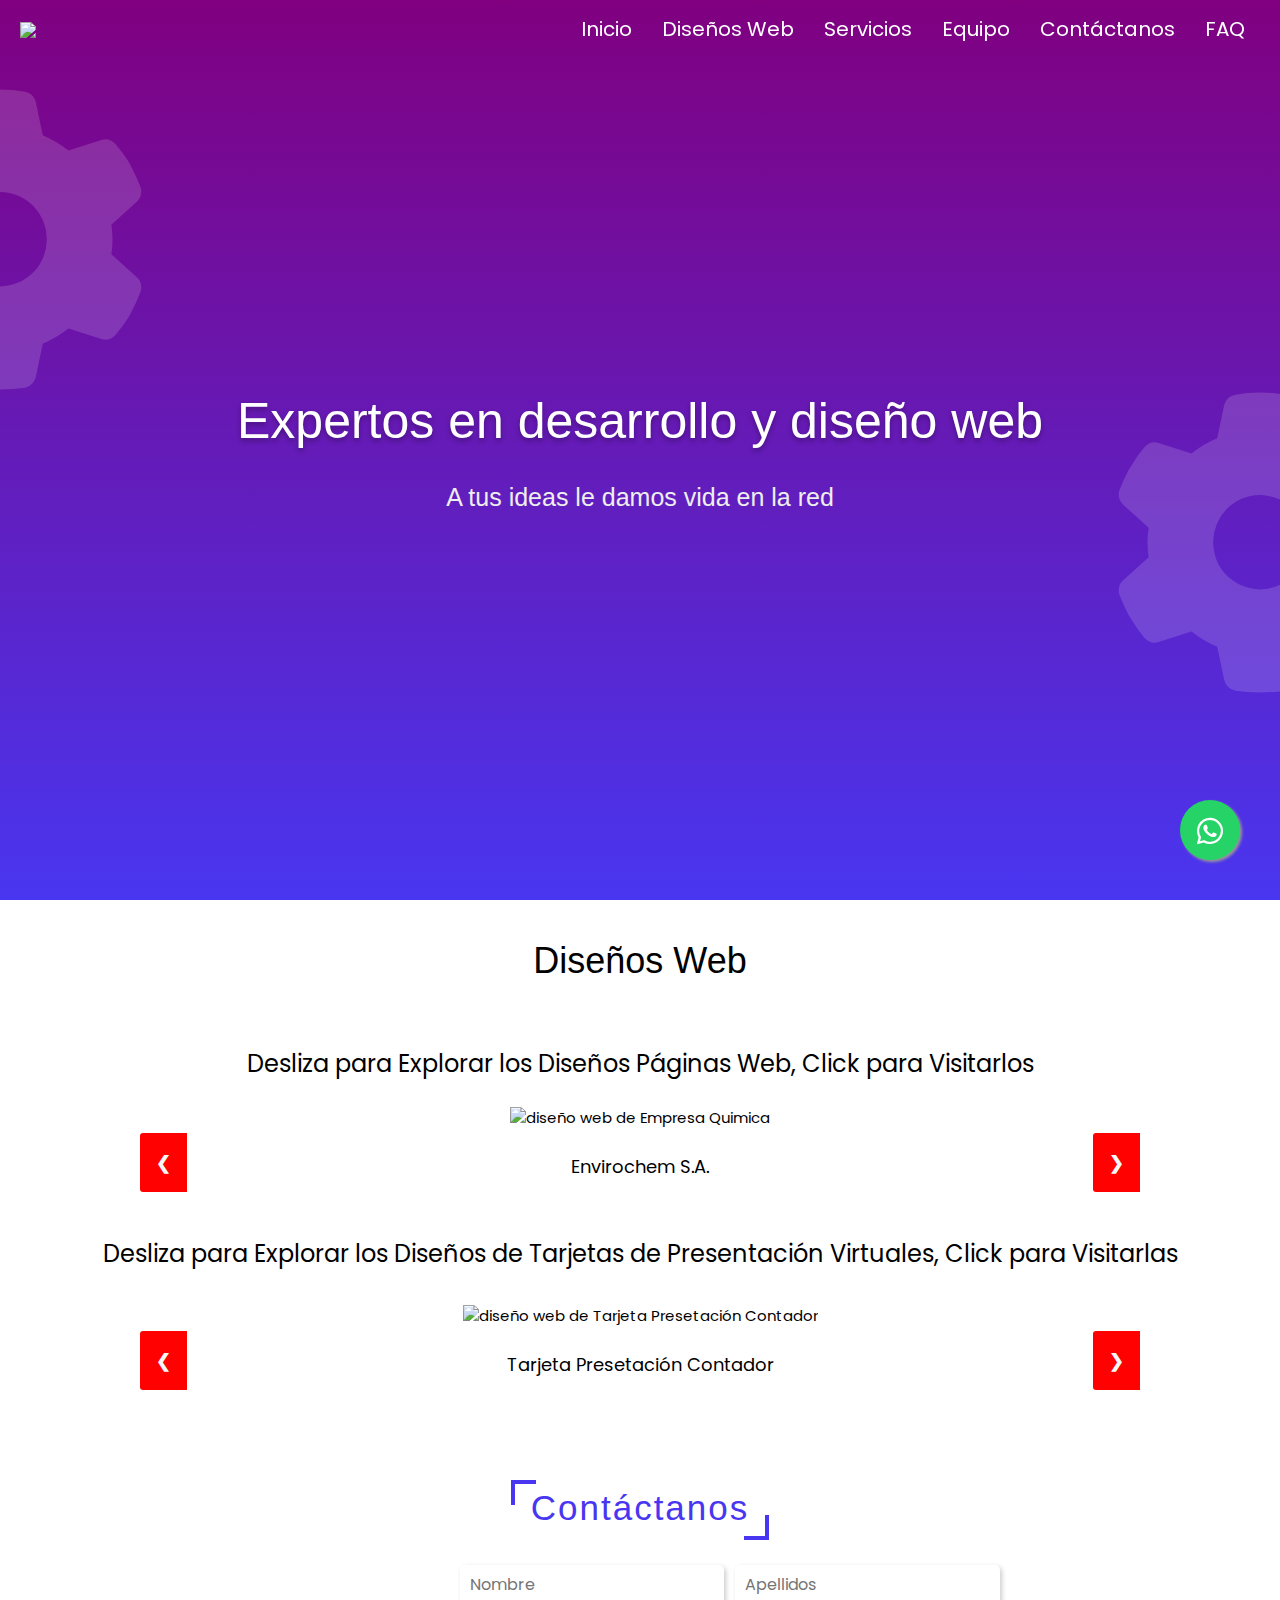
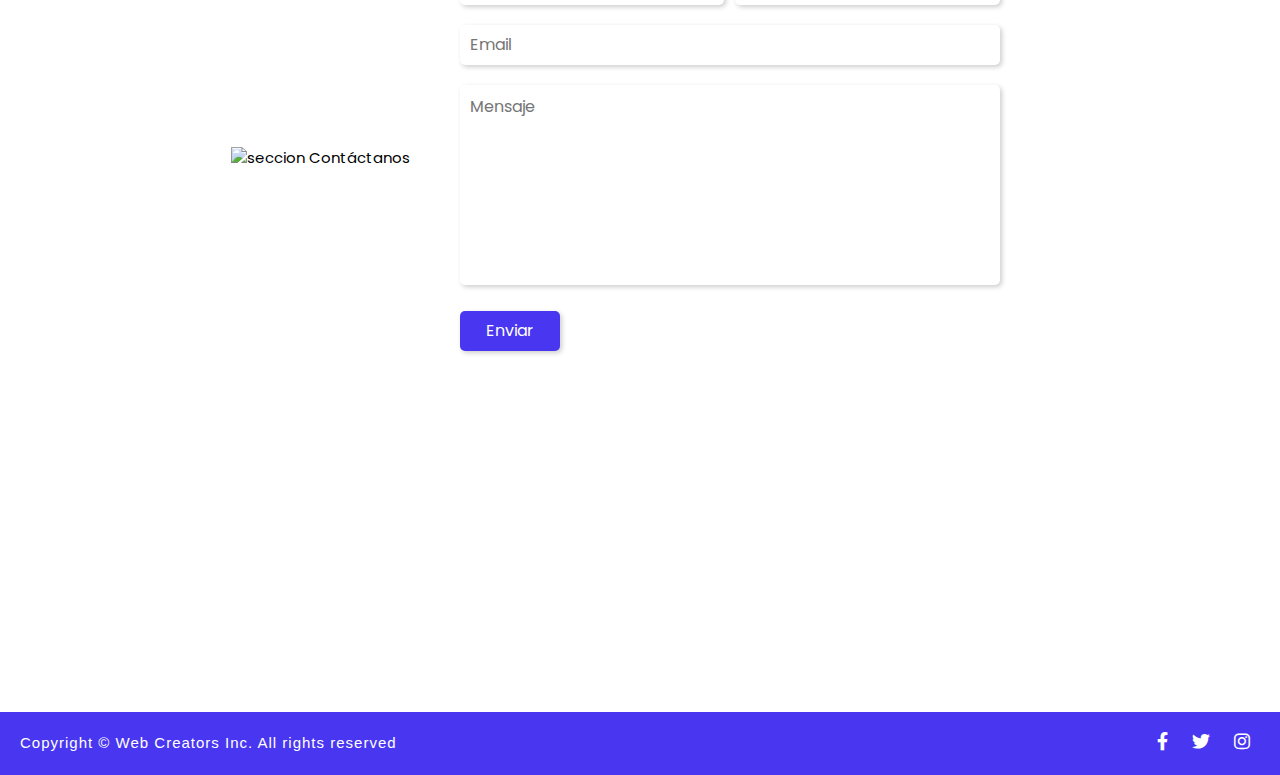
==== commit 495d3537: "Update portafolio.html" ====
--- a/portafolio.html
+++ b/portafolio.html
@@ -6,13 +6,13 @@
     <meta charset="UTF-8">
     <meta http-equiv="X-UA-Compatible" content="IE=edge">
     <meta name="viewport" content="width=device-width, initial-scale=1.0"> 
-    
+    <meta name="description" content="Explora nuestros diversos diseños web"> 
     <style> 
-    @import "https://fonts.googleapis.com/css2?family=Poppins:ital,wght@0,100;0,200;0,300;0,400;0,500;0,600;1,100;1,200;1,300;1,400;1,600&display=swap";:root{--color:#4936f0}*{font-family:'Poppins',sans-serif;margin:0;padding:0;box-sizing:border-box;text-decoration:none}html{font-size:62.5%}body{overflow-x:hidden}.nav-brand{width:300px}.header{display:flex;align-items:center;justify-content:space-between;width:100%;padding:1rem 2rem;position:fixed;top:0;left:0;z-index:100}.header .logo{font-size:2.5rem;color:#fff}.header .navbar ul{list-style-type:none;display:flex;align-items:center;justify-content:space-around}.header .navbar ul li{margin:0 1.5rem}.header .navbar ul li a{font-size:2rem;color:#fff}.header .fa-bars{color:#fff;font-size:3rem;display:none}.home{min-height:100vh;width:100vw;background:linear-gradient(purple,var(--color));display:flex;align-items:center;justify-content:center;flex-flow:column;text-align:center;padding:0 1rem;position:relative;overflow:hidden!important}.home .banner{color:#fff;font-size:5rem;text-shadow:0 .3rem .5rem rgba(0,0,0,.3)}.home .slogan{color:#eee;font-size:2.5rem;font-weight:400}.home .wave{position:absolute;bottom:-.5rem;left:0;height:11rem;width:100%;background:url(https://user-images.githubusercontent.com/65374030/144692658-0717e56c-e9be-4a1f-a105-abf9b421e97b.png);background-size:100rem 11rem;background-repeat:repeat-x;animation:waves 10s linear infinite}.home .wave2{animation-direction:reverse;opacity:.2}.home .wave3{animation-duration:4s;opacity:.5}@keyframes waves{0%{background-position-x:0}100%{background-position-x:100rem}}.home .fa-cog{position:absolute;font-size:30rem;opacity:.15;color:#fff;animation:rotate 10s linear infinite}.home .nut1{top:10%;left:-15rem}.home .nut2{bottom:23%;right:-13rem;animation-direction:reverse}@keyframes rotate{100%{transform:rotate(360deg)}}.contact .row .form-container input{outline:none;border:none;height:4rem;background:none;border-radius:.5rem;box-shadow:.2rem .2rem .5rem rgba(0,0,0,.2);padding:0 1rem;margin:1rem 0;font-size:1.6rem}@media (max-width:768px){html{font-size:50%}.header .fa-bars{display:block}.header .navbar{position:fixed;top:-120%;left:0;height:auto;width:100%;background-color:#fff;z-index:1000;border-top:.1rem solid rgba(0,0,0,.3)}.header .navbar ul{height:100%;width:100%;flex-flow:column}.header .navbar ul li{margin:1rem 0}.header .navbar ul li a{color:#444;font-size:2.4rem}.home .banner{font-size:4rem}.home .slogan{font-size:1.7rem}}.float{position:fixed;width:60px;height:60px;bottom:40px;right:40px;background-color:#25d366;color:#FFF;border-radius:50px;text-align:center;font-size:30px;box-shadow:2px 2px 3px #999;z-index:100}.my-float{margin-top:16px}
-    </style>
-    
-  
-
+      @import "https://fonts.googleapis.com/css2?family=Poppins:ital,wght@0,100;0,200;0,300;0,400;0,500;0,600;1,100;1,200;1,300;1,400;1,600&display=swap";:root{--color:#4936f0}*{font-family:'Poppins',sans-serif;margin:0;padding:0;box-sizing:border-box;text-decoration:none}html{font-size:62.5%}body{overflow-x:hidden}.nav-brand{width:300px}.header{display:flex;align-items:center;justify-content:space-between;width:100%;padding:1rem 2rem;position:fixed;top:0;left:0;z-index:100}.header .logo{font-size:2.5rem;color:#fff}.header .navbar ul{list-style-type:none;display:flex;align-items:center;justify-content:space-around}.header .navbar ul li{margin:0 1.5rem}.header .navbar ul li a{font-size:2rem;color:#fff}.header .fa-bars{color:#fff;font-size:3rem;display:none}.home{min-height:100vh;width:100vw;background:linear-gradient(purple,var(--color));display:flex;align-items:center;justify-content:center;flex-flow:column;text-align:center;padding:0 1rem;position:relative;overflow:hidden!important}.home .banner{color:#fff;font-size:5rem;text-shadow:0 .3rem .5rem rgba(0,0,0,.3)}.home .slogan{color:#eee;font-size:2.5rem;font-weight:400}.home .wave{position:absolute;bottom:-.5rem;left:0;height:11rem;width:100%;background:url(https://user-images.githubusercontent.com/65374030/144692658-0717e56c-e9be-4a1f-a105-abf9b421e97b.png);background-size:100rem 11rem;background-repeat:repeat-x;animation:waves 10s linear infinite}.home .wave2{animation-direction:reverse;opacity:.2}.home .wave3{animation-duration:4s;opacity:.5}@keyframes waves{0%{background-position-x:0}100%{background-position-x:100rem}}.home .fa-cog{position:absolute;font-size:30rem;opacity:.15;color:#fff;animation:rotate 10s linear infinite}.home .nut1{top:10%;left:-15rem}.home .nut2{bottom:23%;right:-13rem;animation-direction:reverse}@keyframes rotate{100%{transform:rotate(360deg)}}.contact .row .form-container input{outline:none;border:none;height:4rem;background:none;border-radius:.5rem;box-shadow:.2rem .2rem .5rem rgba(0,0,0,.2);padding:0 1rem;margin:1rem 0;font-size:1.6rem}@media (max-width:768px){html{font-size:50%}.header .fa-bars{display:block}.header .navbar{position:fixed;top:-120%;left:0;height:auto;width:100%;background-color:#fff;z-index:1000;border-top:.1rem solid rgba(0,0,0,.3)}.header .navbar ul{height:100%;width:100%;flex-flow:column}.header .navbar ul li{margin:1rem 0}.header .navbar ul li a{color:#444;font-size:2.4rem}.home .banner{font-size:4rem}.home .slogan{font-size:1.7rem}}.float{position:fixed;width:60px;height:60px;bottom:40px;right:40px;background-color:#25d366;color:#FFF;border-radius:50px;text-align:center;font-size:30px;box-shadow:2px 2px 3px #999;z-index:100}.my-float{margin-top:16px}
+      </style>
+      
+    
+ 
 <script>
   window.dataLayer = window.dataLayer || [];
   function gtag(){dataLayer.push(arguments);}
@@ -85,7 +85,7 @@
 
 <header class="header">
 
-    <a href="#" class="logo"> <img class = "nav-brand" src = "https://user-images.githubusercontent.com/65374030/88120648-a607c180-cb80-11ea-8bec-4ad89be9a8ab.png"> </i></a>
+    <a href="index.html" class="logo"> <img class = "nav-brand" src = "https://user-images.githubusercontent.com/65374030/88120648-a607c180-cb80-11ea-8bec-4ad89be9a8ab.png"> </i></a>
     
     
     <div class="fas fa-bars"></div>
@@ -94,10 +94,8 @@
     <nav class="navbar">
       <ul>
         <li><a href="index.html">Inicio</a></li>
-     
-        <li><a href="index.html #service">Servicios</a></li>
         <li><a href="#portafolio1">Diseños Web</a></li>
-        <li><a href="servicios.html #paquetes">Paquetes</a></li>
+        <li><a href="servicios.html">Servicios</a></li>
         <li><a href="index.html #team">Equipo</a></li>
         <li><a href="index.html #contact">Contáctanos</a></li>
         <li><a href="index.html #faq">FAQ</a></li>
@@ -137,17 +135,17 @@
   <p class="w3-xlarge w3-padding-24">Desliza para Explorar los Diseños Páginas Web, Click para Visitarlos</p>
   <div class="slideshow-container">
     <div class="mySlides1">
+      <a href="https://www.envirochem.co.cr" target="_blank">
+        <picture>
+          <source type="image/webp" srcset="https://raw.githubusercontent.com/tobikadachi937/webcreatorsoriginal/main/wpeg/ezgif.com-gif-maker%20(1).webp">
+          <img src="https://raw.githubusercontent.com/tobikadachi937/webcreatorsoriginal/main/optimizadas/ENVIROCHEM%20S.A%20-%20Opera%205_30_2022%204_29_36%20PM.png"
+           style="width:100%" alt="diseño web de Empresa Quimica">
+        </picture>
+        <p class="w3-large w3-padding-24">Envirochem S.A. </p></a>
+    </div>
+    
+    <div class="mySlides1">
       <a href="https://tobikadachi937.github.io/AlienStore/" target="_blank">
-        <picture>
-          <source type="image/webp" srcset="https://raw.githubusercontent.com/tobikadachi937/webcreatorsoriginal/main/wpeg/tienda%20tenis.webp">
-          <img src="https://github.com/tobikadachi937/webcreatorsoriginal/blob/main/optimizadas/Tienda%20tenis.png?raw=true"
-           style="width:100%" alt="diseño web de tienda de tenis nike">
-        </picture>
-        <p class="w3-large w3-padding-24">Tienda de Tenis Nike</p></a>
-    </div>
-  
-    <div class="mySlides1">
-      <a href="https://tobikadachi937.github.io/tokes/" target="_blank">
         <picture>
           <source type="image/webp" srcset="https://raw.githubusercontent.com/tobikadachi937/webcreatorsoriginal/main/wpeg/alienstore.webp">
           <img src="https://user-images.githubusercontent.com/65374030/147841070-073c573f-859d-4c06-90b0-838713a041d7.png"
@@ -202,7 +200,18 @@
   </div>
   
   <p class="w3-xlarge w3-padding-32">Desliza para Explorar los Diseños de Tarjetas de Presentación Virtuales, Click para Visitarlas</p>
-  <div class="slideshow-container">
+  <div class="slideshow-container"> 
+
+    <div class="mySlides2">
+      <a href="https://tarjeta-de-presentacion.github.io/contador/" target="_blank">
+        <picture>
+          <source type="image/webp" srcset="https://raw.githubusercontent.com/tobikadachi937/webcreatorsoriginal/main/wpeg/tarjeta%20presentacion%20contador.webp">
+          <img src="https://github.com/tobikadachi937/webcreatorsoriginal/blob/main/optimizadas/tarjeta%20presentacion%20contador.png?raw=true"
+           style="width:100%" alt="diseño web de Tarjeta Presetación Contador">
+        </picture>
+        <p class="w3-large w3-padding-24">Tarjeta Presetación Contador</p></a>
+    </div>
+
     <div class="mySlides2">
       <a href="https://tarjeta-de-presentacion.github.io/desarrollador-web/" target="_blank">
         <picture>
@@ -213,15 +222,7 @@
         <p class="w3-large w3-padding-24">Tarjeta Presetación Desarrollador Web</p></a>
     </div>
   
-    <div class="mySlides2">
-      <a href="https://tarjeta-de-presentacion.github.io/contador/" target="_blank">
-        <picture>
-          <source type="image/webp" srcset="https://raw.githubusercontent.com/tobikadachi937/webcreatorsoriginal/main/wpeg/tarjeta%20presentacion%20contador.webp">
-          <img src="https://github.com/tobikadachi937/webcreatorsoriginal/blob/main/optimizadas/tarjeta%20presentacion%20contador.png?raw=true"
-           style="width:100%" alt="diseño web de Tarjeta Presetación Contador">
-        </picture>
-        <p class="w3-large w3-padding-24">Tarjeta Presetación Contador</p></a>
-    </div>
+    
   
     <div class="mySlides2">
       <a href="https://tarjeta-de-presentacion.github.io/chef/" target="_blank">
@@ -364,14 +365,15 @@
         }
         x[slideIndex[no]-1].style.display = "block";  
       }
-      </script> 
-    
-    <!-- font awesome file link  -->
+      </script>  
+
+       <!-- font awesome file link  -->
 
   <link rel="stylesheet" href="https://cdnjs.cloudflare.com/ajax/libs/font-awesome/6.0.0/css/all.min.css">
 
   <!-- custom css file link  -->
   <link rel="stylesheet" href="https://www.w3schools.com/w3css/4/w3.css">
   <link rel="stylesheet" href="style.css"> 
+  
 </body>
 </html>
